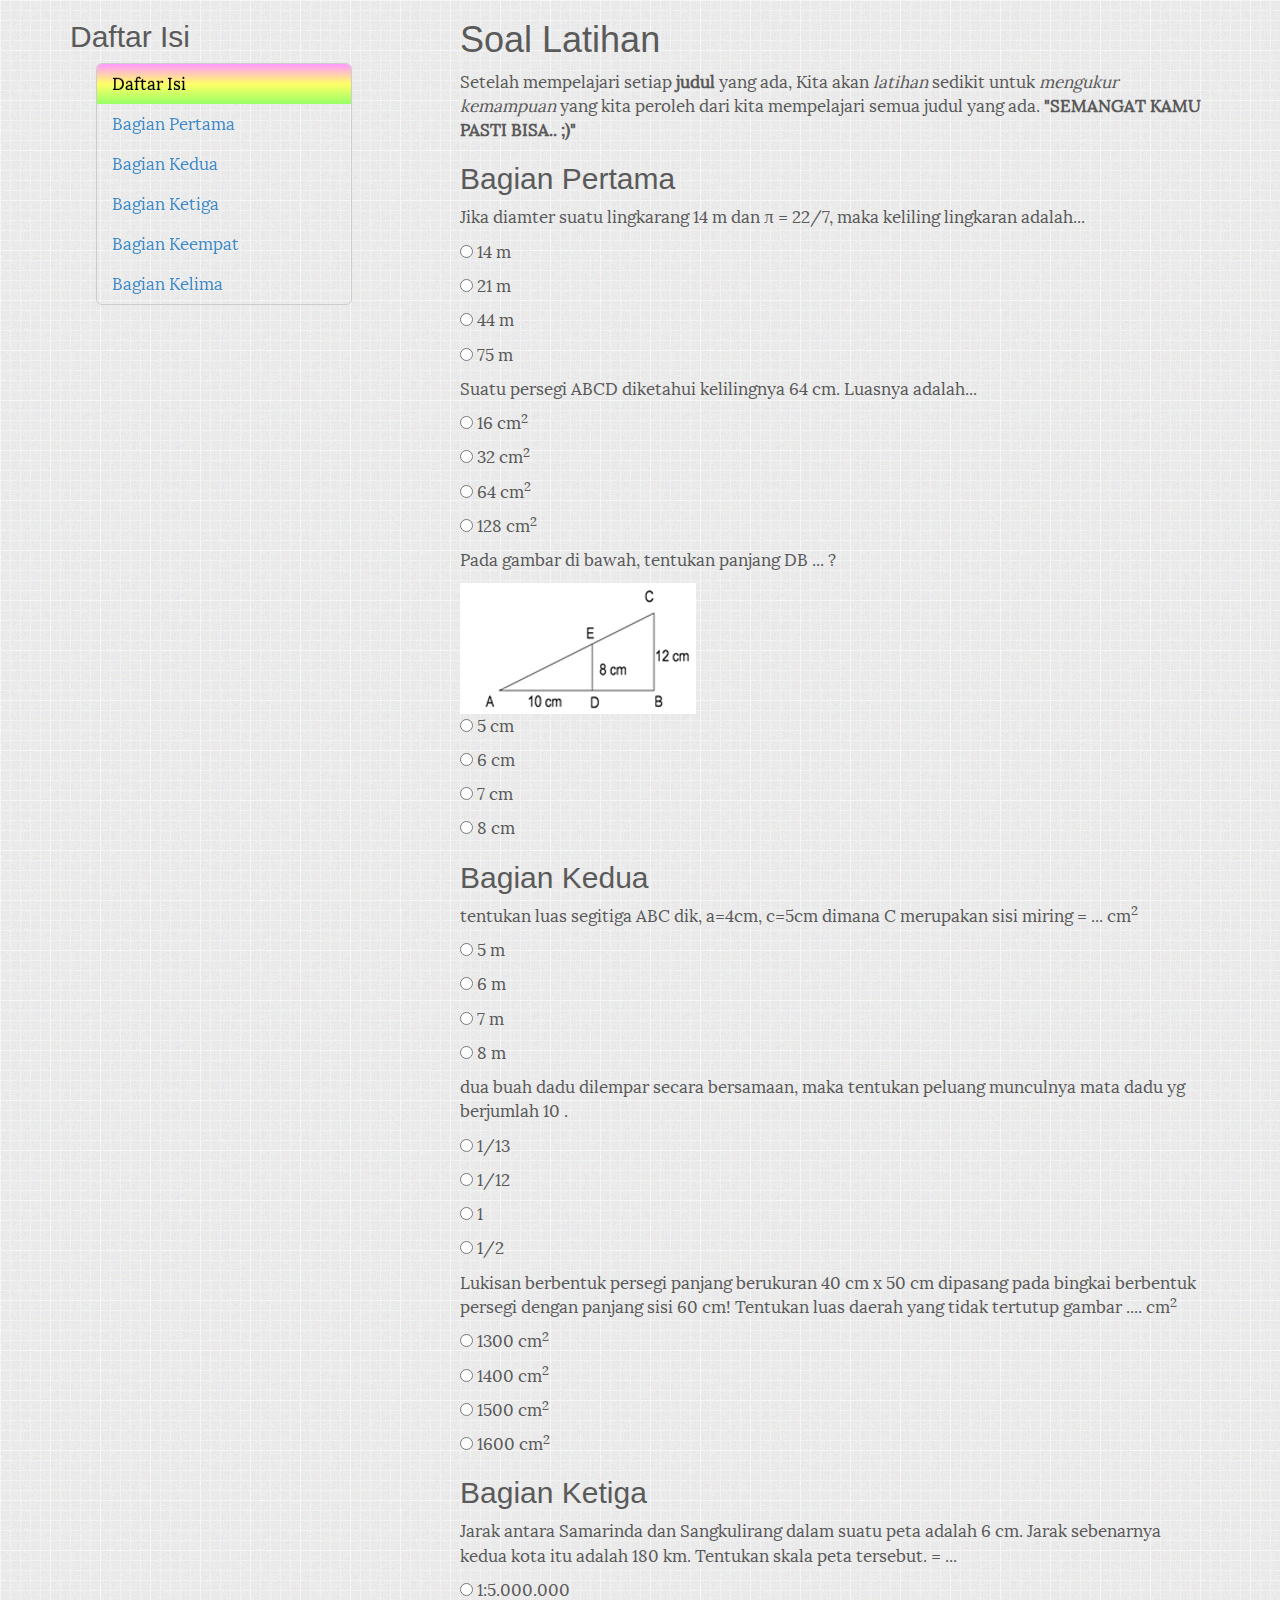
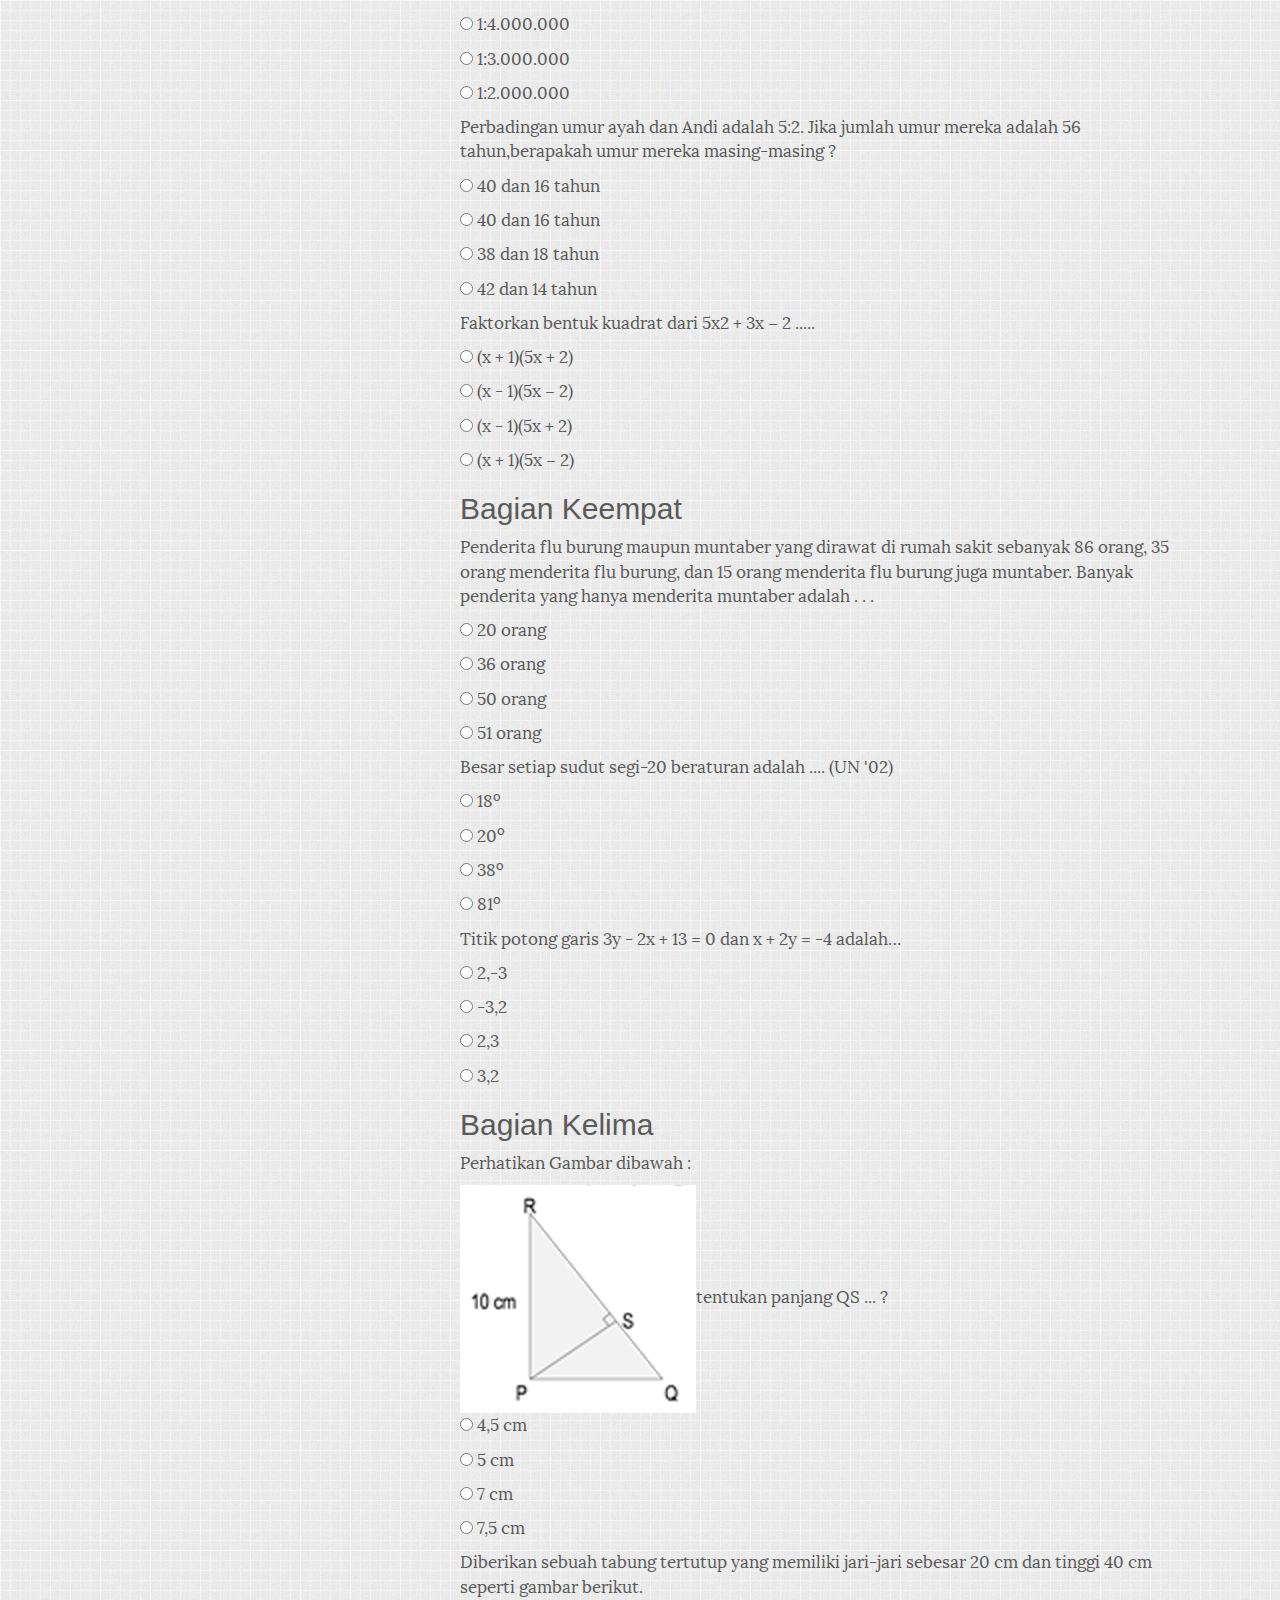
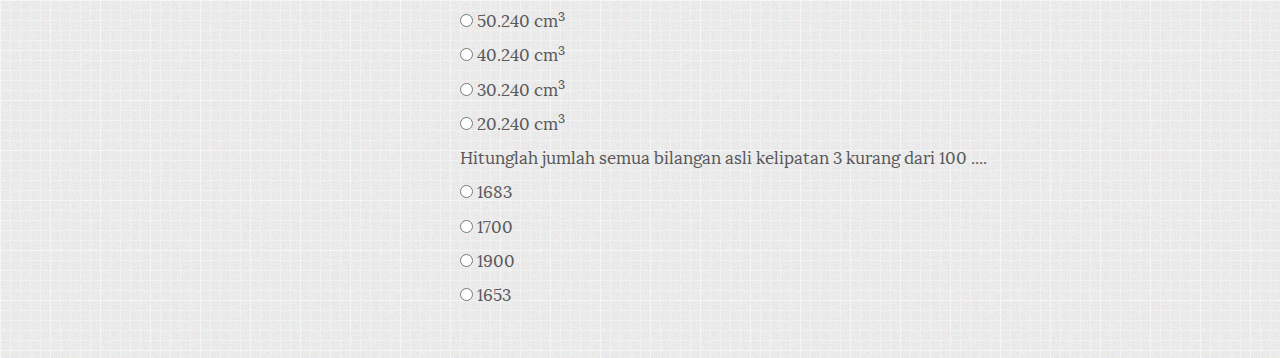
==== scrollspy.html @ ea1540f3 "bagian 5" ====
<!DOCTYPE HTML>
<html lang="en-US">
<head>
	<meta charset="UTF-8">
	<meta name="viewport" content="width=device-width, initial-scale=1.0">
	<meta name="viewport" content="width=device-width, initial-scale=1.0, maximum-scale=1.0, user-scalable=no">
	<meta name="google-site-verification" content="YG-kagsf5psFolLyFMW1-LeqrYVRWM1gwbFWE7Mj1lM" />
	<title>Selamat Datang di Web Kami...</title>
	<link rel="stylesheet" href="css/bootstrap.css" />
	<link rel="stylesheet" href="css/jquery.tocify.css" />
	<link rel="stylesheet" href="css/font.css" />
	<link rel="stylesheet" href="css/style.css" />
	<link rel="stylesheet" href="css/carousel.css" />
	<link rel="stylesheet" href="css/ukuran.css" />
</head>
<body>
<div class="container">
      <div class="row">
        <div class="col-md-4 visible-lg visible-md">
			<div id="toc-container">
				<h2>Daftar Isi</h2>
				<div id="toc">
				</div>
			</div>
		</div>
		
<article class="col-md-8" id="main-article">
		<h1>Soal Latihan</h1>
		<p>Setelah mempelajari setiap <strong>judul</strong> yang ada, Kita akan <em>latihan</em> sedikit untuk <em>mengukur kemampuan</em> yang kita peroleh dari kita mempelajari semua judul yang ada. <strong>"SEMANGAT KAMU PASTI BISA.. ;)"</strong></p>
		<p></p>
		<h2>Bagian Pertama</h2>
		<div class="back-shadow">
		<form action="" method="get">
			<div id="bla">
				<p>Jika diamter suatu lingkarang 14 m dan &pi; = 22/7, maka keliling lingkaran adalah...</p>
				<p><input type="radio" name="jawab1" value="a" /> 14 m</p>
				<p><input type="radio" name="jawab1" value="b" /> 21 m</p>
				<p><input type="radio" name="jawab1" value="c" id="j1"/> 44 m</p>
				<p><input type="radio" name="jawab1" value="d" /> 75 m</p>
			</div>
			<div id="bla">
				<p>Suatu persegi ABCD diketahui kelilingnya 64 cm. Luasnya adalah...</p>
				<p><input type="radio" name="jawab2" value="a" /> 16  cm<sup>2</sup></p>
				<p><input type="radio" name="jawab2" value="b" /> 32  cm<sup>2</sup></p>
				<p><input type="radio" name="jawab2" value="c" id="j2" /> 64  cm<sup>2</sup></p>
				<p><input type="radio" name="jawab2" value="d" /> 128 cm<sup>2</sup></p>
			</div>
			<div id="bla">
				<p>Pada gambar di bawah, tentukan panjang DB ... ?</p>
				<img src="img/datar1.jpg"> 
				<div class="inli">
					<p><input type="radio" name="jawab3" value="a" id="j3"/> 5 cm</p>
					<p><input type="radio" name="jawab3" value="b" /> 6 cm</p>
					<p><input type="radio" name="jawab3" value="c" /> 7 cm</p>
					<p><input type="radio" name="jawab3" value="d" /> 8 cm</p>
				</div>
			</div>
		</form>
		</div>
		
		<h2>Bagian Kedua</h2>
		<div class="back-shadow">
		<form action="" method="get">
			<div id="bla">
				<p>tentukan luas segitiga ABC dik, a=4cm, c=5cm dimana C merupakan sisi miring = ... cm<sup>2</sup></p>
				<p><input type="radio" name="jawab4" value="a" /> 5 m</p>
				<p><input type="radio" name="jawab4" value="b" id="j4"/> 6 m</p>
				<p><input type="radio" name="jawab4" value="c" /> 7 m</p>
				<p><input type="radio" name="jawab4" value="d" /> 8 m</p>
			</div>
			<div id="bla">
				<p>dua buah dadu dilempar secara bersamaan, maka tentukan peluang munculnya mata dadu yg berjumlah 10 .</p>
				<p><input type="radio" name="jawab5" value="a" /> 1/13</p>
				<p><input type="radio" name="jawab5" value="b" id="j5"/> 1/12</p>
				<p><input type="radio" name="jawab5" value="c" /> 1</p>
				<p><input type="radio" name="jawab5" value="d" /> 1/2</p>
			</div>
			<div id="bla">
				<p>Lukisan berbentuk persegi panjang berukuran 40 cm x 50 cm dipasang pada bingkai berbentuk persegi dengan panjang sisi 60 cm!	Tentukan luas daerah yang tidak tertutup gambar .... cm<sup>2</sup></p>
				<div class="inli">
					<p><input type="radio" name="jawab6" value="a" /> 1300 cm<sup>2</sup></p>
					<p><input type="radio" name="jawab6" value="b" /> 1400 cm<sup>2</sup></p>
					<p><input type="radio" name="jawab6" value="c" /> 1500 cm<sup>2</sup></p>
					<p><input type="radio" name="jawab6" value="d" id="j6"/> 1600 cm<sup>2</sup></p>
				</div>
			</div>
		</form>
		</div>
		
		<h2>Bagian Ketiga</h2>
		<div class="back-shadow">
		<form action="" method="get">
			<div id="bla">
				<p>Jarak antara Samarinda dan Sangkulirang dalam suatu peta adalah 6 cm. Jarak sebenarnya kedua kota itu adalah 180 km. Tentukan skala peta tersebut. = ...</p>
				<p><input type="radio" name="jawab7" value="a" /> 1:5.000.000</p>
				<p><input type="radio" name="jawab7" value="b" /> 1:4.000.000</p>
				<p><input type="radio" name="jawab7" value="c" id="j7"/> 1:3.000.000</p>
				<p><input type="radio" name="jawab7" value="d" /> 1:2.000.000</p>
			</div>
			<div id="bla">
				<p>Perbadingan umur ayah dan Andi adalah 5:2. Jika jumlah umur mereka adalah 56 tahun,berapakah umur mereka masing-masing ?</p>
				<p><input type="radio" name="jawab8" value="a" id="j8"/> 40 dan 16 tahun</p>
				<p><input type="radio" name="jawab8" value="b" /> 40 dan 16 tahun</p>
				<p><input type="radio" name="jawab8" value="c" /> 38 dan 18 tahun</p>
				<p><input type="radio" name="jawab8" value="d" /> 42 dan 14 tahun</p>
			</div>
			<div id="bla">
				<p>Faktorkan bentuk kuadrat dari 5x2 + 3x − 2 .....</p>
				<div class="inli">
					<p><input type="radio" name="jawab9" value="a" /> (x + 1)(5x + 2)</p>
					<p><input type="radio" name="jawab9" value="b" /> (x - 1)(5x − 2)</p>
					<p><input type="radio" name="jawab9" value="c" id="j9"/> (x - 1)(5x + 2)</p>
					<p><input type="radio" name="jawab9" value="d" /> (x + 1)(5x − 2)</p>
				</div>
			</div>
		</form>
		</div>
		
		<h2>Bagian Keempat</h2>
		<div class="back-shadow">
		<form action="" method="get">
			<div id="bla">
				<p>Penderita flu burung maupun muntaber yang dirawat di rumah sakit sebanyak 86 orang,
    35 orang menderita flu burung, dan 15 orang menderita flu burung juga muntaber.
    Banyak penderita yang hanya menderita muntaber adalah . . .</p>
				<p><input type="radio" name="jawab10" value="a" /> 20 orang</p>
				<p><input type="radio" name="jawab10" value="b" /> 36 orang</p>
				<p><input type="radio" name="jawab10" value="c" /> 50 orang</p>
				<p><input type="radio" name="jawab10" value="d" id="j10"/> 51 orang</p>
			</div>
			<div id="bla">
				<p>Besar setiap sudut segi-20 beraturan adalah .... (UN '02)</p>
				<p><input type="radio" name="jawab11" value="a" id="j11"/> 18<sup>o</sup></p>
				<p><input type="radio" name="jawab11" value="b" /> 20<sup>o</sup></p>
				<p><input type="radio" name="jawab11" value="c" /> 38<sup>o</sup></p>
				<p><input type="radio" name="jawab11" value="d" /> 81<sup>o</sup></p>
			</div>
			<div id="bla">
				<p>Titik potong garis 3y - 2x + 13 = 0  dan x + 2y = -4 adalah…	</p>
				<div class="inli">
					<p><input type="radio" name="jawab12" value="a" id="j12"/> 2,-3</p>
					<p><input type="radio" name="jawab12" value="b" /> -3,2</p>
					<p><input type="radio" name="jawab12" value="c" /> 2,3</p>
					<p><input type="radio" name="jawab12" value="d" /> 3,2</p>
				</div>
			</div>
		</form>
		</div>
		
		<h2>Bagian Kelima</h2>
		<div class="back-shadow">
		<form action="" method="get">
			<div id="bla">
				<p>Perhatikan Gambar dibawah :  </p>
				<img src="img/datar5.jpg">tentukan panjang QS ... ?
				<p><input type="radio" name="jawab13" value="a" id="j13"/> 4,5 cm</p>
				<p><input type="radio" name="jawab13" value="b" /> 5   cm</p>
				<p><input type="radio" name="jawab13" value="c" /> 7   cm</p>
				<p><input type="radio" name="jawab13" value="d" /> 7,5 cm</p>
			</div>
			<div id="bla">
				<p>Diberikan sebuah tabung tertutup yang memiliki jari-jari sebesar 20 cm dan tinggi 40 cm seperti gambar berikut.</p>
				<p><input type="radio" name="jawab14" value="a" id="j14"/> 50.240 cm<sup>3</sup></p>
				<p><input type="radio" name="jawab14" value="b" /> 40.240 cm<sup>3</sup></p>
				<p><input type="radio" name="jawab14" value="c" /> 30.240 cm<sup>3</sup></p>
				<p><input type="radio" name="jawab14" value="d" /> 20.240 cm<sup>3</sup></p>
			</div>
			<div id="bla">
				<p>Hitunglah jumlah semua bilangan asli kelipatan 3 kurang dari 100 ....</p>
				<div class="inli">
					<p><input type="radio" name="jawab15" value="a" id="j15"/> 1683</p>
					<p><input type="radio" name="jawab15" value="b" /> 1700</p>
					<p><input type="radio" name="jawab15" value="c" /> 1900</p>
					<p><input type="radio" name="jawab15" value="d" /> 1653</p>
				</div>
			</div>
		</form>
		</div>

</article>
      </div><!--/row-->
	</div>

	<script src="js/jquery.js"type="text/javascript"></script>
	<script src="js/bootstrap.min.js" type="text/javascript"></script>
	<script src="js/holder.js" type="text/javascript"></script>
	<script src="js/carousel.js" type="text/javascript"></script>
	<script src="js/tooltip.js" type="text/javascript"></script>
	<script src="js/provover.js" type="text/javascript"></script>
	<script src="js/bootstrap.min.js" type="text/javascript"></script>
    <!-- Le javascript
    ================================================== -->
    <!-- Placed at the end of the document so the pages load faster -->
    <script src="js/jquery-1.8.3.min.js"type="text/javascript"></script>
	<script src="js/jquery-ui-1.9.1.custom.min.js" type="text/javascript"></script>
	<script src="js/jquery.tocify.min.js" type="text/javascript"></script>
	
	<script>
        $(function() {

            var toc = $("#toc").tocify({
              selectors: "h2,h3,h4,h5"
            }).data("toc-tocify");

            prettyPrint();
            $(".optionName").popover({ trigger: "hover" });

        });
    </script>
</body>
</html>
---- css/font.css ----
@font-face {
	font-family: 'lora';
	src: url('../fonts/Lora-Regular.ttf');
	}
---- css/style.css ----
body {
	font-family: 'lora';
	font-size: 17px;
	}
.navbar-brand {
	font-size: 24px;
	}
	
button.punch {
  background: #4162a8;
  border-top: 1px solid #38538c;
  border-right: 1px solid #1f2d4d;
  border-bottom: 1px solid #151e33;
  border-left: 1px solid #1f2d4d;
  border-radius: 4px;
  -webkit-box-shadow: inset 0 1px 10px 1px #5c8bee, 0 1px 0 #1d2c4d, 0 6px 0 #1f3053, 0 8px 4px 1px #111111;
  box-shadow: inset 0 1px 10px 1px #5c8bee, 0 1px 0 #1d2c4d, 0 6px 0 #1f3053, 0 8px 4px 1px #111111;
  color: #fff;
  font: bold 18px "helvetica neue", helvetica, arial, sans-serif;
  margin-bottom: 10px;
  padding: 10px 0 12px 0;
  text-align: center;
  text-shadow: 0 -1px 1px #1e2d4d;
  width: 200px;
  -webkit-background-clip: padding-box; }
  button.punch:hover {
    -webkit-box-shadow: inset 0 0 20px 1px #87adff, 0 1px 0 #1d2c4d, 0 6px 0 #1f3053, 0 8px 4px 1px #111111;
    box-shadow: inset 0 0 20px 1px #87adff, 0 1px 0 #1d2c4d, 0 6px 0 #1f3053, 0 8px 4px 1px #111111;
    cursor: pointer; }
---- css/carousel.css ----
/* GLOBAL STYLES-------------------------------------------------- *//* Padding below the footer and lighter body text */body {  padding-bottom: 40px;  color: #5a5a5a;}/* CUSTOMIZE THE NAVBAR-------------------------------------------------- *//* Special class on .container surrounding .navbar, used for positioning it into place. */.navbar-wrapper {  position: relative;  z-index: 15;}/* CUSTOMIZE THE CAROUSEL-------------------------------------------------- *//* Carousel base class */.carousel {  margin-bottom: 60px;  /* Negative margin to pull up carousel. 90px is roughly margins and height of navbar. */  margin-top: -90px;}/* Since positioning the image, we need to help out the caption */.carousel-caption {  z-index: 10;}/* Declare heights because of positioning of img element */.carousel .item {  height: 500px;  background: url('../img/black-pixels.png') 0 0 repeat;}.carousel-inner > .item > img {  position: absolute;  top: 0;  left: 0;  min-width: 100%;  height: 500px;}/* MARKETING CONTENT-------------------------------------------------- *//* Pad the edges of the mobile views a bit */.marketing {  padding-left: 15px;  padding-right: 15px;}/* Center align the text within the three columns below the carousel */.marketing .col-lg-4 {  text-align: center;  margin-bottom: 20px;}.marketing h2 {  font-weight: normal;}.marketing .col-lg-4 p {  margin-left: 10px;  margin-right: 10px;}/* Featurettes------------------------- */.featurette-divider {  margin: 80px 0; /* Space out the Bootstrap <hr> more */}/* Thin out the marketing headings */.featurette-heading {  font-weight: 300;  line-height: 1;  letter-spacing: -1px;}/* RESPONSIVE CSS-------------------------------------------------- */@media (min-width: 768px) {  /* Remove the edge padding needed for mobile */  .marketing {    padding-left: 0;    padding-right: 0;  }  /* Navbar positioning foo */  .navbar-wrapper {    margin-top: 20px;  }  /* The navbar becomes detached from the top, so we round the corners */  .navbar-wrapper .navbar {    border-radius: 4px;  }  /* Bump up size of carousel content */  .carousel-caption p {    margin-bottom: 20px;    font-size: 21px;    line-height: 1.4;  }  .featurette-heading {    font-size: 50px;  }}@media (min-width: 992px) {  .featurette-heading {    margin-top: 120px;  }}
---- css/ukuran.css ----
body {
	background: url('../img/noisy_grid.png') 0 0 repeat;
}

#glosarium {
	position: relative;
	transition-property: background-color, color;
	transition-duration: 2s;
	transition-timing-function: ease-out;
}
#glosarium:hover {
	background: #000;
  transition-duration: 2s;
  transition-timing-function: ease-out;
	color: #FFF;
	}
#soal {
	position: relative;
	transition-property: background-color, color;
	transition-duration: 2s;
  transition-timing-function: ease-out;
}
#soal:hover {
	background: #000;
	color: #FFF;
	transition-duration: 2s;
  transition-timing-function: ease-out;
	}
#daftar {
	position: relative;
	transition-property: background-color, color;
	transition-duration: 2s;
	transition-timing-function: ease-out;
}
#daftar:hover {
	background: #000;
	transition-duration: 2s;
  transition-timing-function: ease-out;
	color: #FFF;
}
.ukuran {
	height: 200px;
	border-radius: 30px;
	color: #FFF;
	}
.ukuran a{
	color: #FFF;
	vertical-align: bottom;
	text-align: right;
	}
.dropdown-menu li a {
	padding-top: 15px;
	padding-bottom: 15px;
	}
#satu {
	background: #1abc9c;
	text-align:center;
	}
#satu:hover {
	border: 5px solid #000;
	}
#dua {
	background: #16a085;
	text-align:center;
	}
#dua:hover {
	background: #1abc9c;
	border: 5px solid #000;
	}
#tiga {
	background: #2ecc71;
	text-align:center;
	}
#tiga:hover {
	background: #27ae60;
	border: 5px solid #000;
	}
#empat {
	background: #27ae60;
	text-align:center;
	}
#empat:hover {
	background: #2ecc71;
	border: 5px solid #000;
	}
#lima {
	background: #3498db;
	text-align:center;
	}
#lima:hover {
	background: #2980b9;
	border: 5px solid #000;
	}
#enam {
	background: #2980b9;
	text-align:center;
	}
#enam:hover {
	background: #3498db;
	border: 5px solid #000;
	}
#tujuh {
	background: #9b59b6;
	text-align:center;
	}
#tujuh:hover {
	background: #8e44ad;
	border: 5px solid #000;
	}
#lapan {
	background: #8e44ad;
	text-align:center;
	}
#lapan:hover {
	background: #9b59b6;
	border: 5px solid #000;
	}
#sem {
	background: #34495e;
	text-align:center;
	}
#semb {
	text-align:center;
	font-size:20px;
}
#sem:hover {
	background: #2c3e50;
	border: 5px solid #000;
	}
#sep {
	background: #2c3e50;
	text-align:center;
	}
#sep:hover {
	background: #34495e;
	border: 5px solid #000;
	}
#sebelas {
	background: #f1c40f;
	text-align:center;
	}
#sebelas:hover {
	background: #f39c12;
	border: 5px solid #000;
	}
#duabelas {
	background: #f39c12;
	text-align:center;
	}
#duabelas:hover {
	background: #f1c40f;
	border: 5px solid #000;
	}
#tigabelas {
	background: #e67e22;
	text-align:center;
	}
#tigabelas:hover {
	background: #d35400;
	border: 5px solid #000;
	}
#empatbelas {
	background: #d35400;
	text-align:center;
	}
#empatbelas:hover {
	background: #e67e22;
	border: 5px solid #000;
	}
#limabelas {
	background: #e74c3c;
	text-align:center;
	}
#limabelas:hover {
	background: #c0392b;
	border: 5px solid #000;
	}
#enambelas {
	background: #c0392b;
	text-align:center;
	}
#enambelas:hover {
	background: #e74c3c;
	border: 5px solid #000;
	}
#tujuhbelas {
	background: #00FFFF;
	text-align:center;
	}
#tujuhbelas:hover {
	background: #00CCCC;
	border: 5px solid #000;
	}
#lapanbelas {
	background: #00CCCC;
	text-align:center;
	}	
#lapanbelas:hover {
	background: #00FFFF;
	border: 5px solid #000;
	}
::-webkit-scrollbar {
	width: 15px;
	background: #E8E8E8;
}
::-webkit-scrollbar-thumb {
	background: #91c1f7;
}
::-webkit-scrollbar-thumb:hover {
	background: #4775D1;
}
::-webkit-scrollbar-button 
{  
	background-color: #BDDAFA; 
}
.wide-modal {
	width: 100%;
	}
.fonta {
	font-size: 23px;
	}
.fonta:hover {
	color: #000;
	}
.modal-title {
	color: #FFF;
	}
.satu {
	background: #1abc9c;
	}
.dua {
	background: #16a085;
	}
.tiga {
	background: #2ecc71;
	}
.empat {
	background: #27ae60;
	}
.lima {
	background: #3498db;
	}
.enam {
	background: #2980b9;
	}
.tujuh {
	background: #9b59b6;
	}
.lapan {
	background: #8e44ad;
	}
.sem {
	background: #34495e;
	}
.sep {
	background: #2c3e50;
	}
.sebelas {
	background: #f1c40f;
	}
.duabelas {
	background: #f39c12;
	}
.tigabelas {
	background: #e67e22;
	}
.empatbelas {
	background: #d35400;
	}
.limabelas {
	background: #e74c3c;
	}
.enambelas {
	background: #c0392b;
	}
.tujuhbelas {
	background: #00FFFF;
	}
.lapanbelas {
	background: #00CCCC;
	}	
#latar {
	background: #e5e5e5;
	}

tbody tr:nth-child(odd):hover{
	background: #d9534f;
	color: #FFF;
}
.garis {
	border: 1px solid #99AD99;
	}
.alertback {
	background: linear-gradient(to top, #CCFFCC, #99CCFF,#FF99FF);
	}
dd {
	padding-bottom: 20px;
	margin-left: 30px;
	}
#panelnav {
	background: #e5e5e5;
	}
#whywhy {
	overflow-y: scroll;
	height: 700px;
	}
.nav > li > a:hover {
	background: #99FFCC;
	color: #000;
	}
#whywhy {
	overflow-y: scroll;
	height: 700px;
	padding-top: 20px;
	padding-left: 20px;
	padding-right: 5px;
	transition: 2s ease-out;
	}
#whywhy:hover {
	box-shadow: 0 1px 1px #CC0099 inset, 0 0 12px #CC0099;color: #000;outline: 0 none;
	transition: 0.6s ease-out;
	}
.nav > li > a:hover {
	background: linear-gradient(to bottom, #FF99FF, #FFFF99, #99FF66, #00CCFF);
	color: #000;
	border-radius: 10px;
	}
.well {
	border: 1px solid #FF6600;
	background: #FFF;
	}
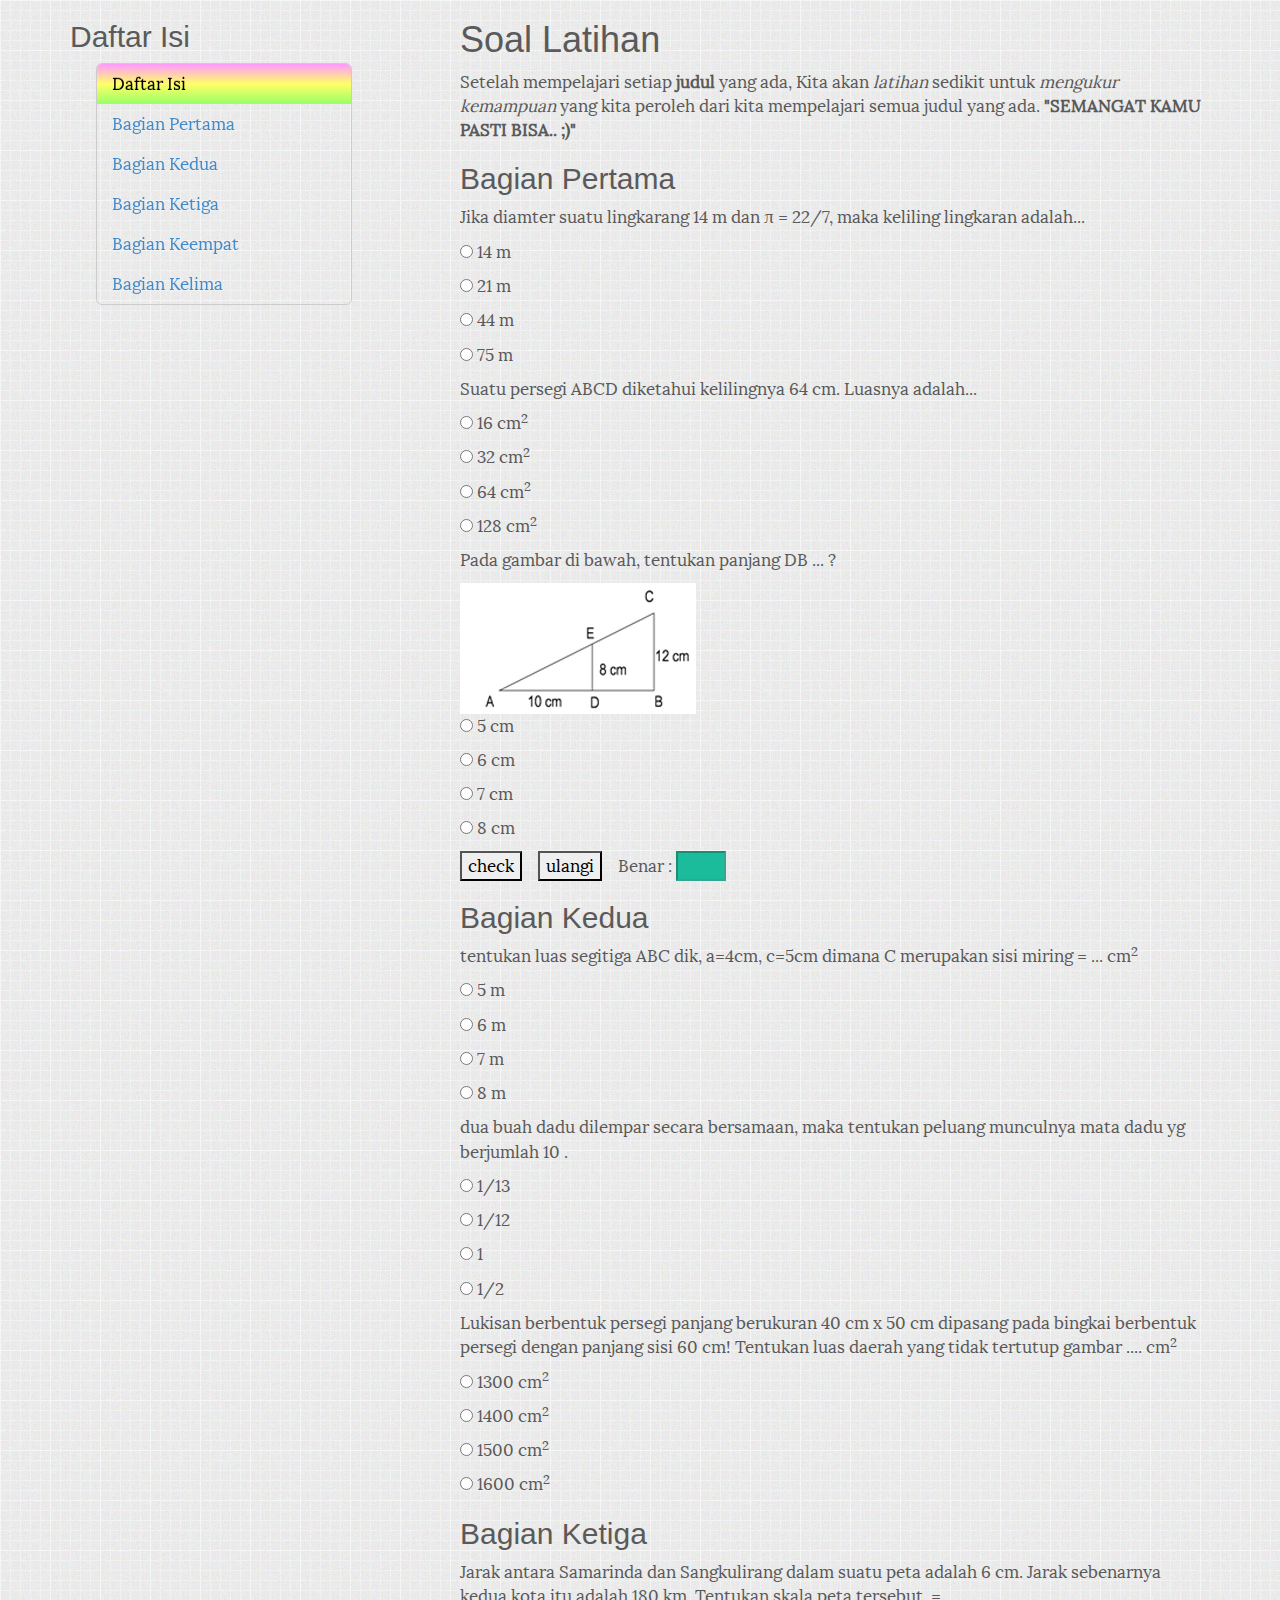
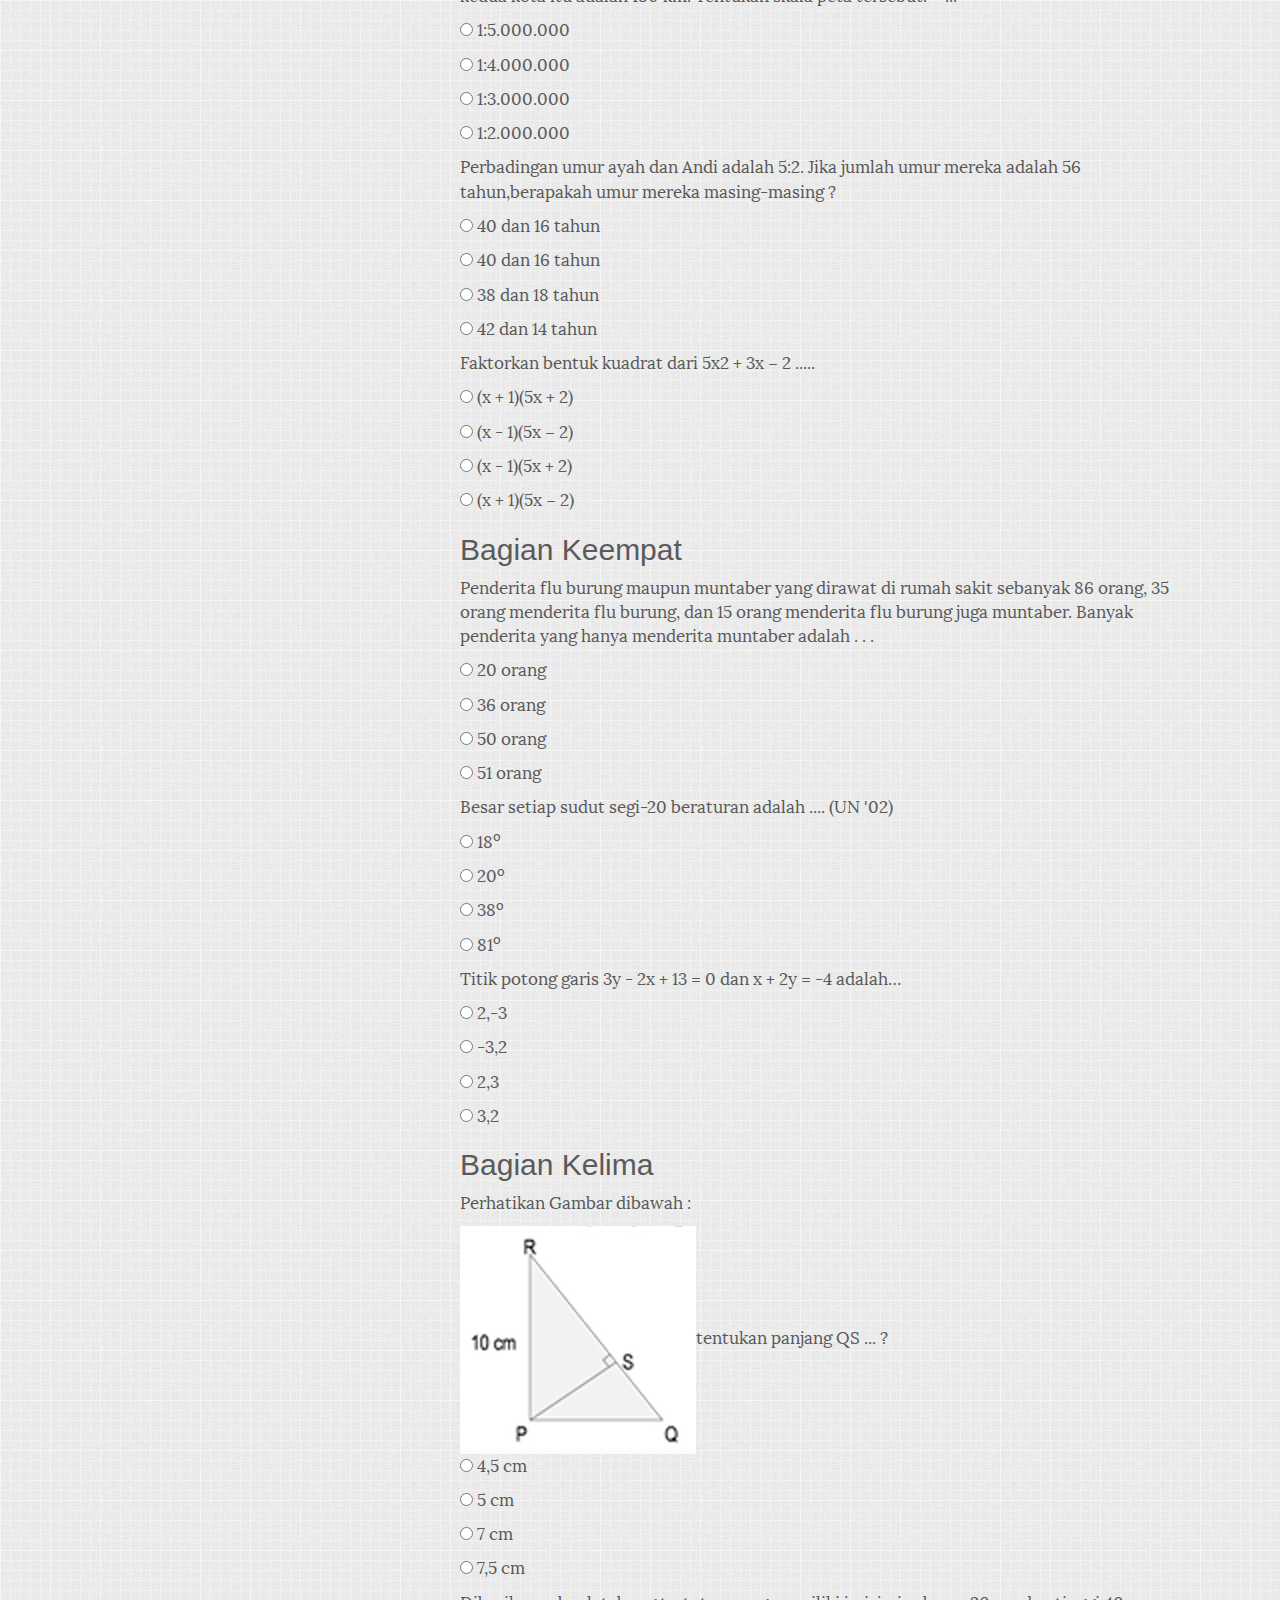
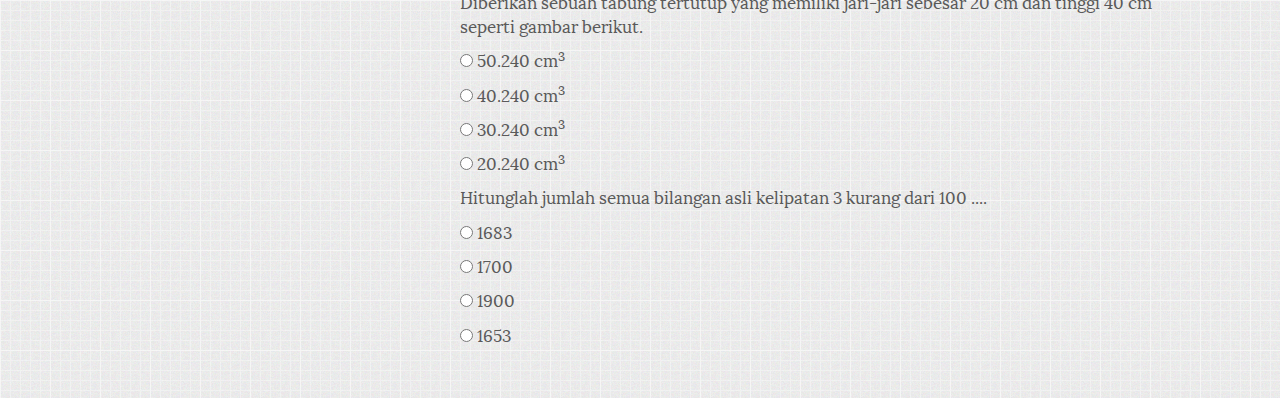
==== commit 7e404192: "js bagian 1" ====
--- a/scrollspy.html
+++ b/scrollspy.html
@@ -28,9 +28,35 @@
 		<h1>Soal Latihan</h1>
 		<p>Setelah mempelajari setiap <strong>judul</strong> yang ada, Kita akan <em>latihan</em> sedikit untuk <em>mengukur kemampuan</em> yang kita peroleh dari kita mempelajari semua judul yang ada. <strong>"SEMANGAT KAMU PASTI BISA.. ;)"</strong></p>
 		<p></p>
+<script language="javascript">
+function bagian1()
+{
+	var jlh=0;
+	
+	if(document.getElementById("j1").checked==true){
+	jlh++;}
+	
+	if(document.getElementById("j2").checked==true){
+	jlh++;}
+	
+	if(document.getElementById("j3").checked==true){
+	jlh++;}
+	if(jlh<3){
+	alert('Cobalah jawab dengan benar');
+	document.chekpertama.skor.value=jlh;
+	document.getElementById("satu").style.backgroundColor="red";}
+	else
+	{ alert('good, anda bisa melanjutkan ke bagian kedua');
+	document.getElementById("satu").style.backgroundColor="green";
+	document.getElementById("satu").style.color="white";
+	document.chekpertama.skor.value=jlh;
+	}
+}
+</script>
+
 		<h2>Bagian Pertama</h2>
 		<div class="back-shadow">
-		<form action="" method="get">
+		<form name="chekpertama" method="get">
 			<div id="bla">
 				<p>Jika diamter suatu lingkarang 14 m dan &pi; = 22/7, maka keliling lingkaran adalah...</p>
 				<p><input type="radio" name="jawab1" value="a" /> 14 m</p>
@@ -55,12 +81,17 @@
 					<p><input type="radio" name="jawab3" value="d" /> 8 cm</p>
 				</div>
 			</div>
-		</form>
-		</div>
-		
-		<h2>Bagian Kedua</h2>
-		<div class="back-shadow">
-		<form action="" method="get">
+			<div id="bla">
+				<div class="inli">
+					<input type="button" value="check" OnClick="bagian1()">&nbsp;&nbsp;&nbsp; <input type="reset" value="ulangi">&nbsp;&nbsp;&nbsp; Benar : <b><input type="text" disabled id="satu" size="3" name="skor"></b>					
+				</div>
+			</div>
+		</form>
+		</div>
+		
+		<h2 id="kedua">Bagian Kedua</h2>
+		<div class="back-shadow">
+		<form name="chekkedua"  method="get">
 			<div id="bla">
 				<p>tentukan luas segitiga ABC dik, a=4cm, c=5cm dimana C merupakan sisi miring = ... cm<sup>2</sup></p>
 				<p><input type="radio" name="jawab4" value="a" /> 5 m</p>
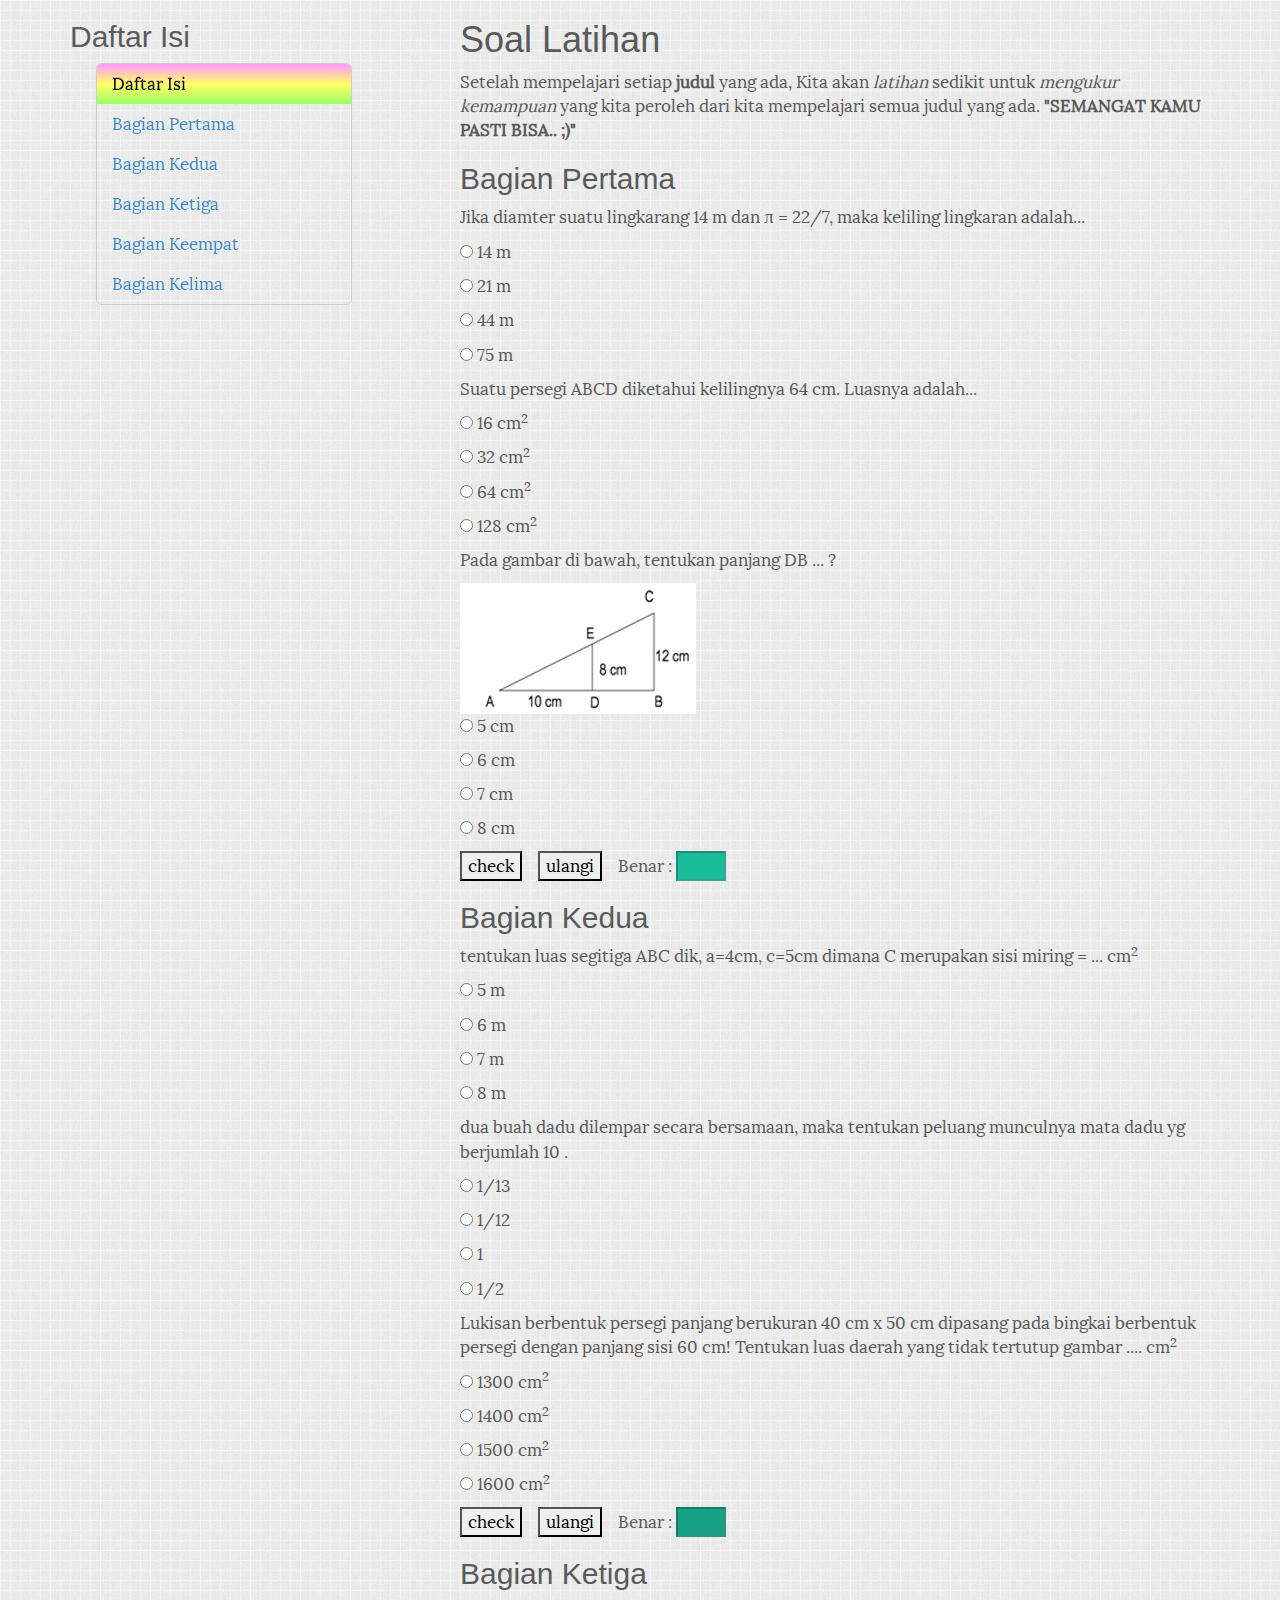
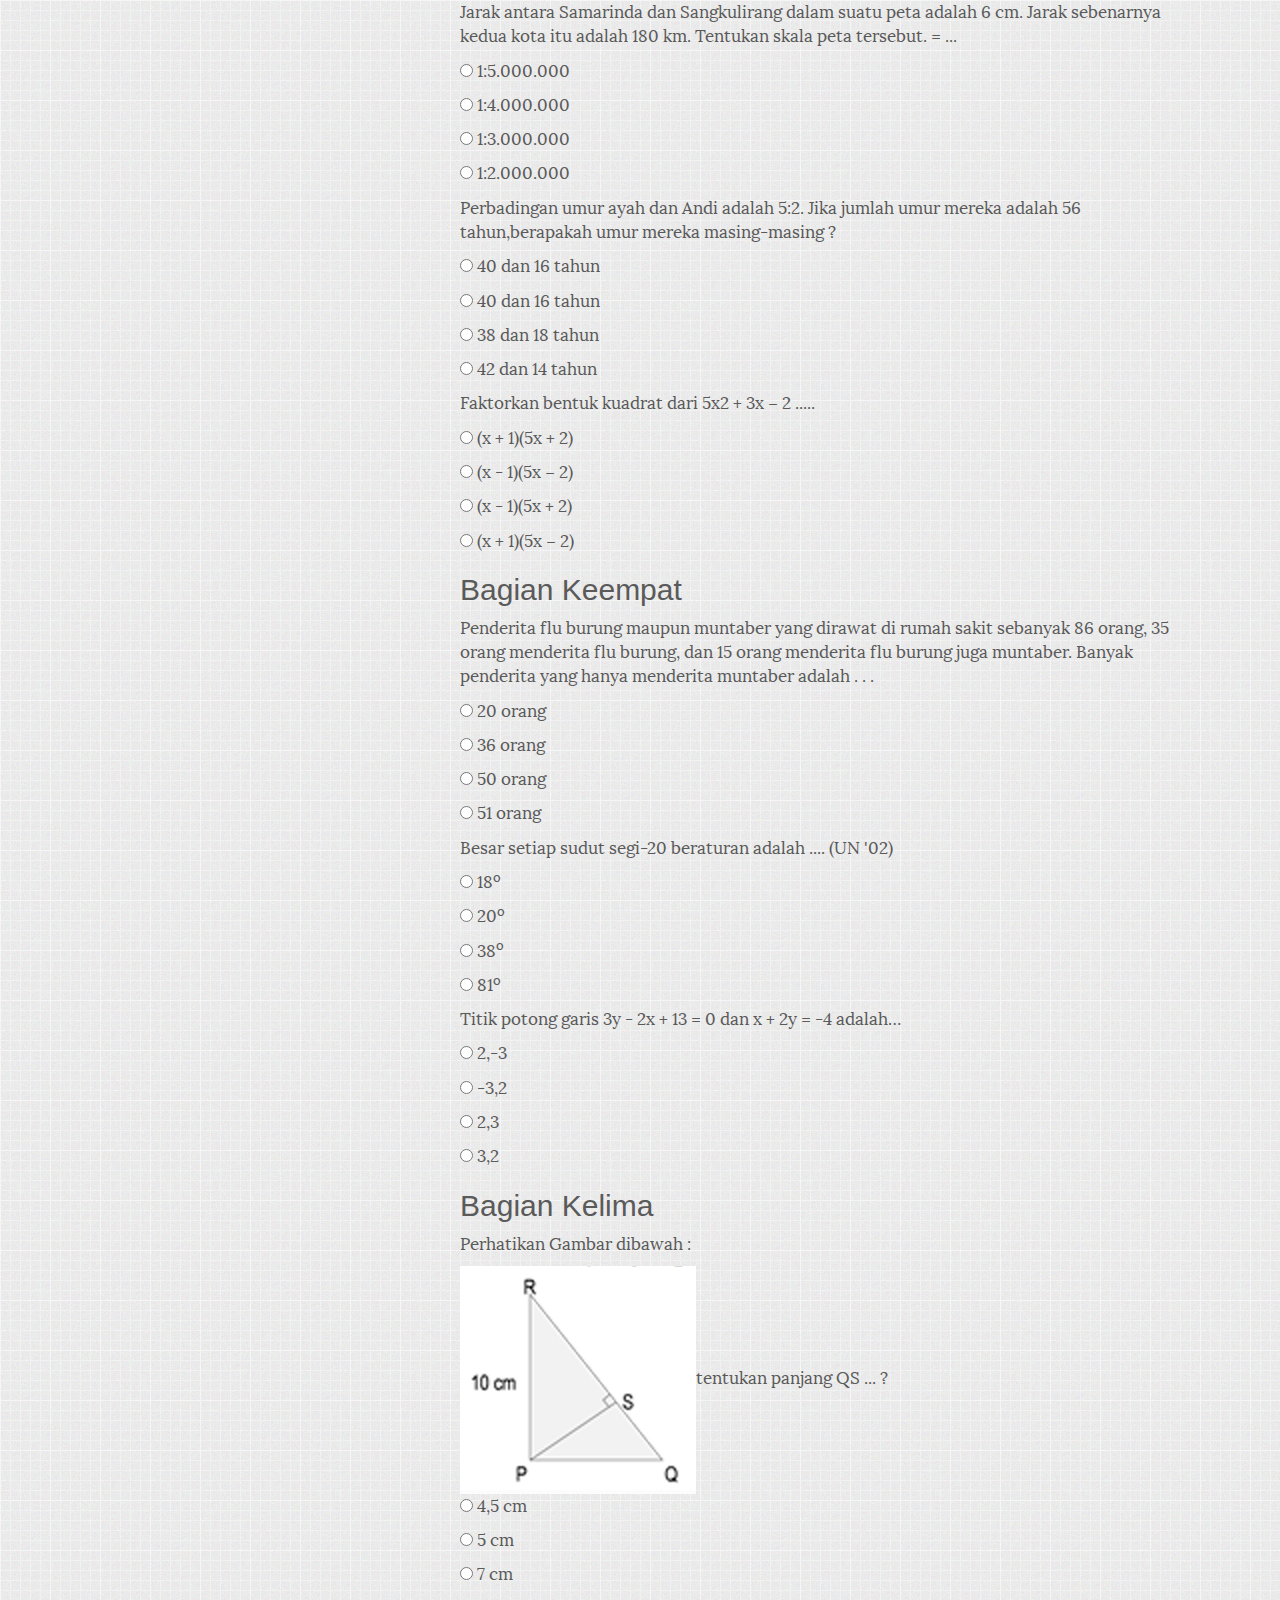
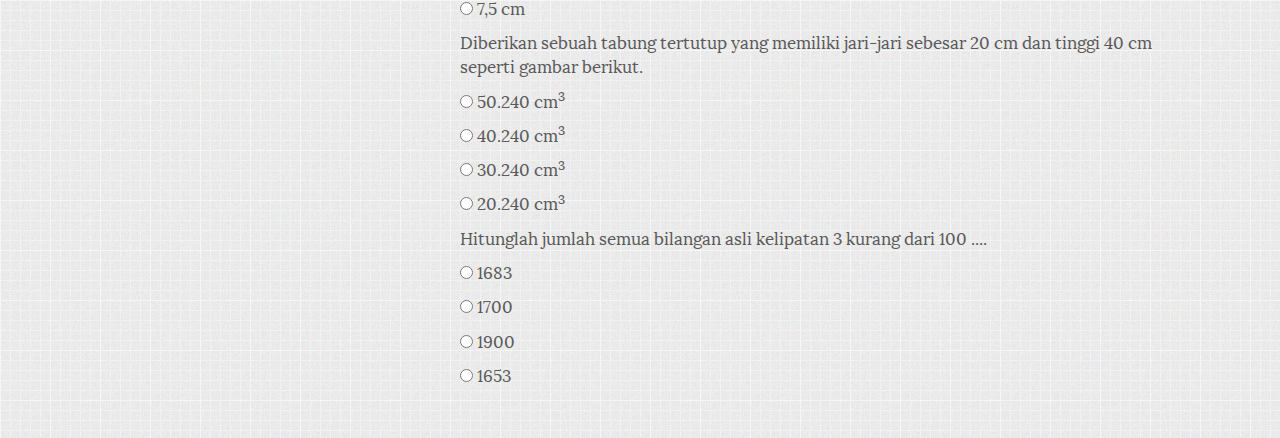
==== commit 8e800fdf: "js bagian 2" ====
--- a/scrollspy.html
+++ b/scrollspy.html
@@ -52,6 +52,30 @@
 	document.chekpertama.skor.value=jlh;
 	}
 }
+function bagian2()
+{
+	var jlh=0;
+	
+	if(document.getElementById("j4").checked==true){
+	jlh++;}
+	
+	if(document.getElementById("j5").checked==true){
+	jlh++;}
+	
+	if(document.getElementById("j6").checked==true){
+	jlh++;}
+	if(jlh<3){
+	alert('Cobalah jawab dengan benar');
+	document.chekkedua.skor.value=jlh;
+	document.getElementById("dua").style.backgroundColor="red";}
+	else
+	{ alert('good, anda bisa melanjutkan ke bagian ketiga');
+	document.getElementById("dua").style.backgroundColor="green";
+	document.getElementById("dua").style.color="white";
+	document.chekkedua.skor.value=jlh;
+	}
+}
+
 </script>
 
 		<h2>Bagian Pertama</h2>
@@ -113,6 +137,11 @@
 					<p><input type="radio" name="jawab6" value="b" /> 1400 cm<sup>2</sup></p>
 					<p><input type="radio" name="jawab6" value="c" /> 1500 cm<sup>2</sup></p>
 					<p><input type="radio" name="jawab6" value="d" id="j6"/> 1600 cm<sup>2</sup></p>
+				</div>
+			</div>
+			<div id="bla">
+				<div class="inli">
+					<input type="button" value="check" OnClick="bagian2()">&nbsp;&nbsp;&nbsp; <input type="reset" value="ulangi">&nbsp;&nbsp;&nbsp; Benar : <b><input type="text" disabled id="dua" size="3" name="skor"></b>					
 				</div>
 			</div>
 		</form>
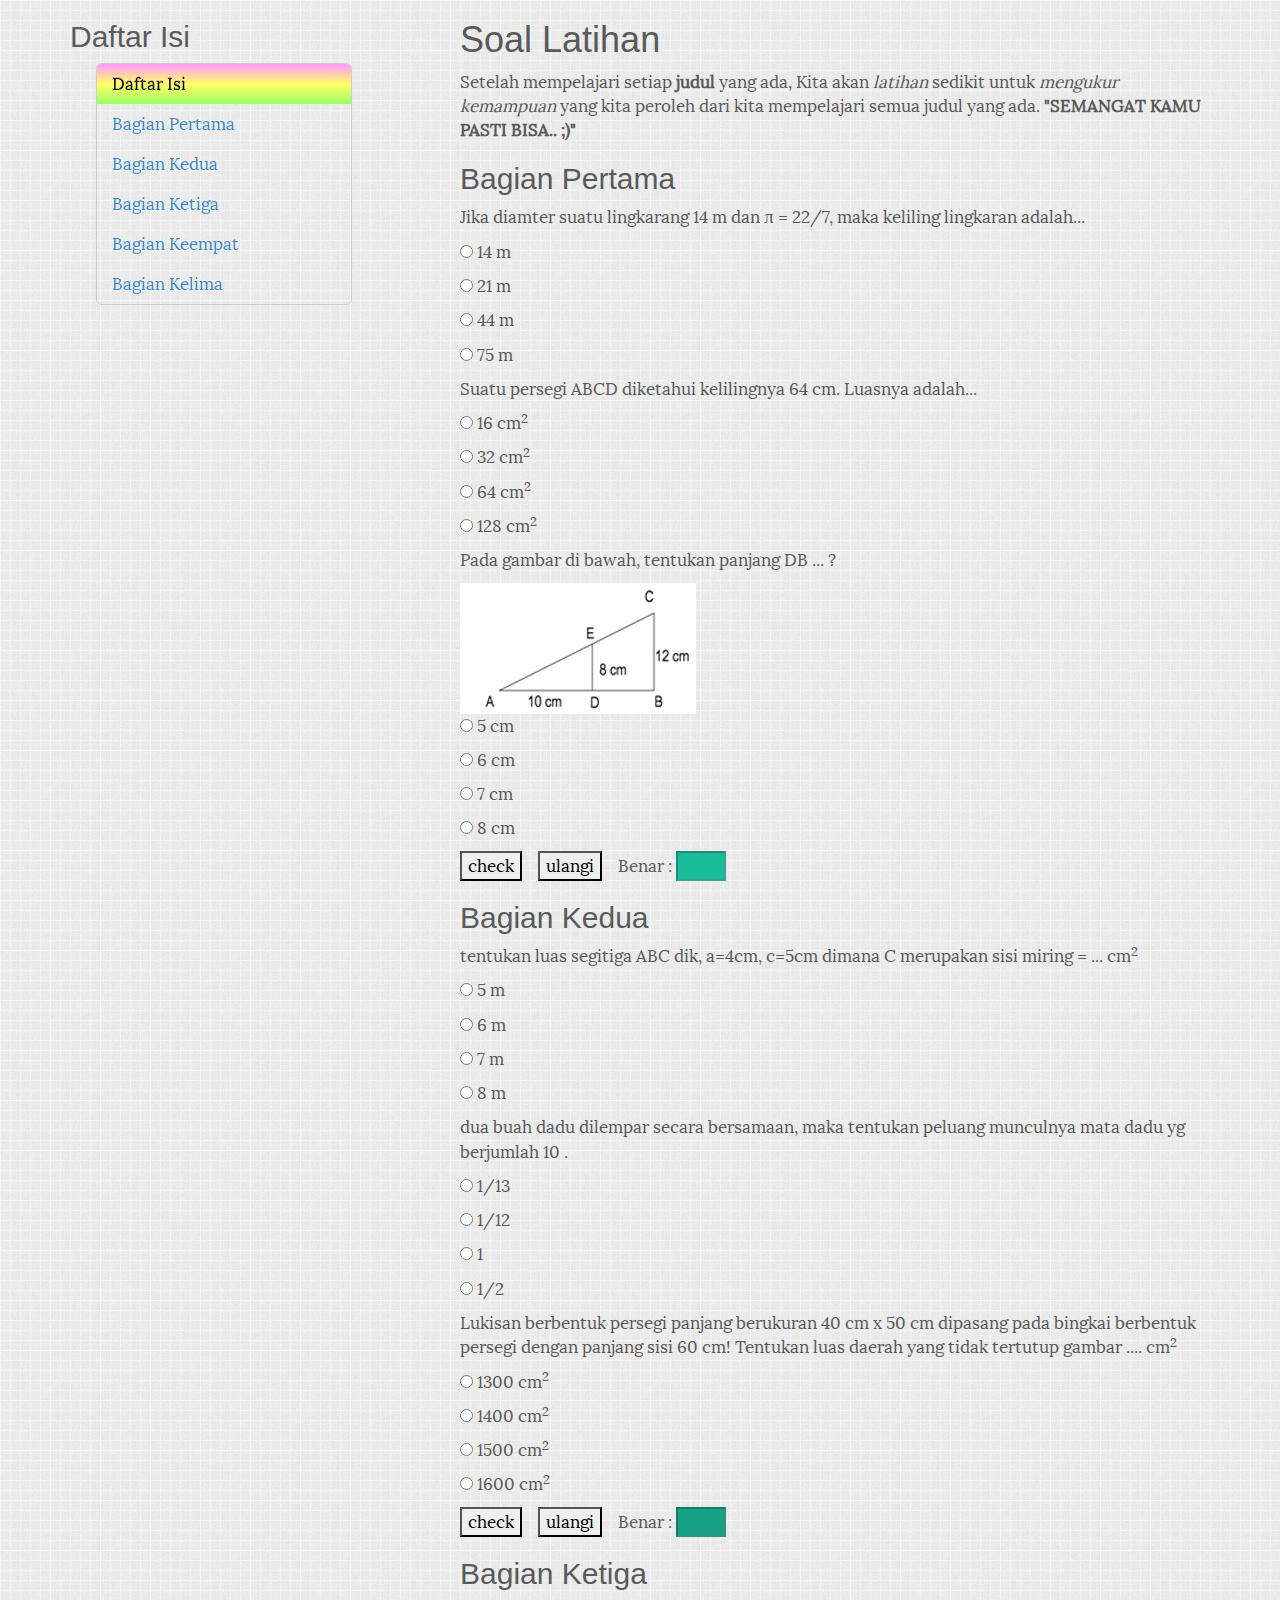
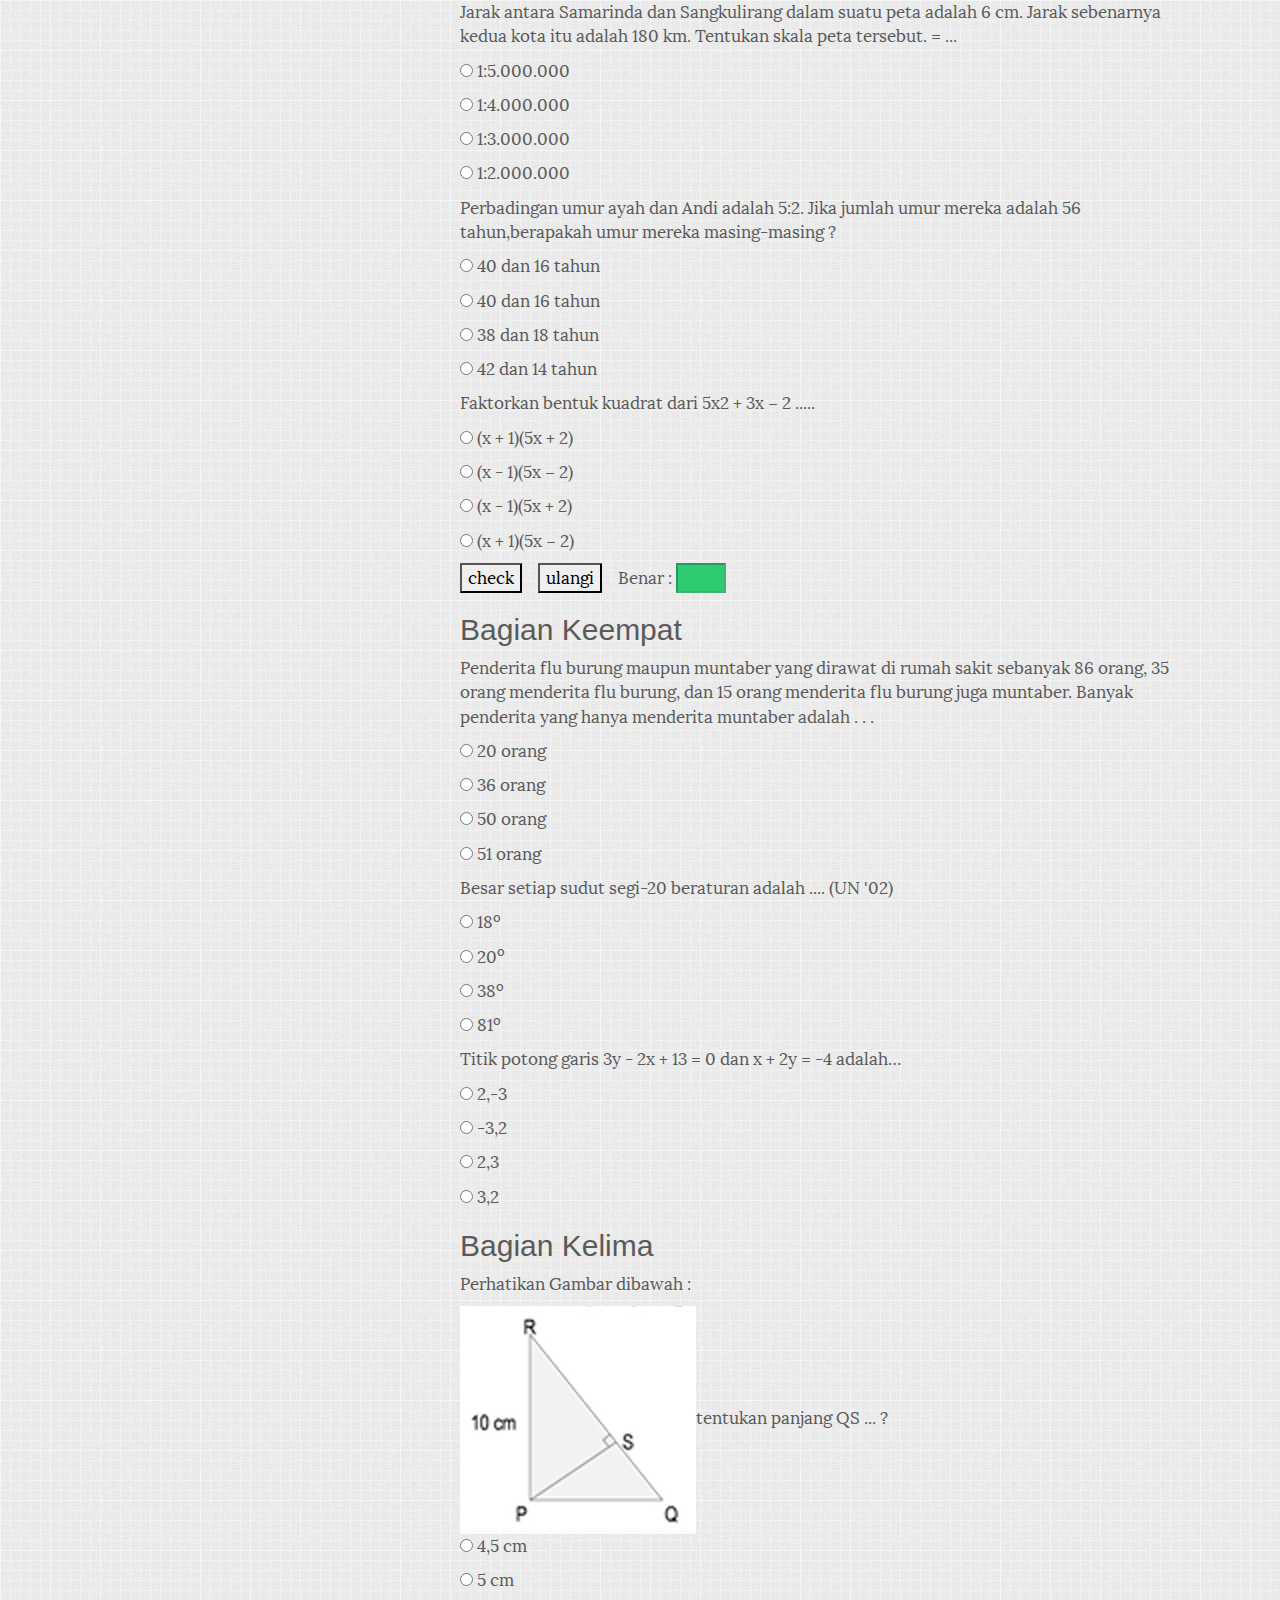
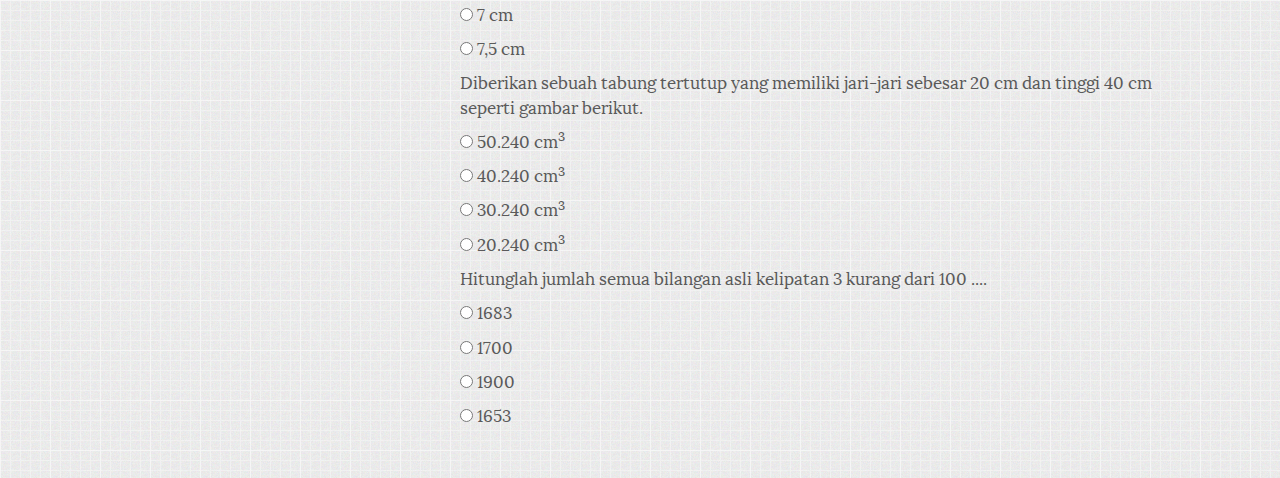
==== commit 42826edb: "js bagian ke 3" ====
--- a/scrollspy.html
+++ b/scrollspy.html
@@ -75,6 +75,29 @@
 	document.chekkedua.skor.value=jlh;
 	}
 }
+function bagian3()
+{
+	var jlh=0;
+	
+	if(document.getElementById("j7").checked==true){
+	jlh++;}
+	
+	if(document.getElementById("j8").checked==true){
+	jlh++;}
+	
+	if(document.getElementById("j9").checked==true){
+	jlh++;}
+	if(jlh<3){
+	alert('Cobalah jawab dengan benar');
+	document.chekketiga.skor.value=jlh;
+	document.getElementById("tiga").style.backgroundColor="red";}
+	else
+	{ alert('good, anda bisa melanjutkan ke bagian keEmpat');
+	document.getElementById("tiga").style.backgroundColor="green";
+	document.getElementById("tiga").style.color="white";
+	document.chekketiga.skor.value=jlh;
+	}
+}
 
 </script>
 
@@ -113,7 +136,7 @@
 		</form>
 		</div>
 		
-		<h2 id="kedua">Bagian Kedua</h2>
+		<h2 >Bagian Kedua</h2>
 		<div class="back-shadow">
 		<form name="chekkedua"  method="get">
 			<div id="bla">
@@ -149,7 +172,7 @@
 		
 		<h2>Bagian Ketiga</h2>
 		<div class="back-shadow">
-		<form action="" method="get">
+		<form name="chekketiga" method="get">
 			<div id="bla">
 				<p>Jarak antara Samarinda dan Sangkulirang dalam suatu peta adalah 6 cm. Jarak sebenarnya kedua kota itu adalah 180 km. Tentukan skala peta tersebut. = ...</p>
 				<p><input type="radio" name="jawab7" value="a" /> 1:5.000.000</p>
@@ -171,6 +194,11 @@
 					<p><input type="radio" name="jawab9" value="b" /> (x - 1)(5x − 2)</p>
 					<p><input type="radio" name="jawab9" value="c" id="j9"/> (x - 1)(5x + 2)</p>
 					<p><input type="radio" name="jawab9" value="d" /> (x + 1)(5x − 2)</p>
+				</div>
+			</div>
+			<div id="bla">
+				<div class="inli">
+					<input type="button" value="check" OnClick="bagian3()">&nbsp;&nbsp;&nbsp; <input type="reset" value="ulangi">&nbsp;&nbsp;&nbsp; Benar : <b><input type="text" disabled id="tiga" size="3" name="skor"></b>					
 				</div>
 			</div>
 		</form>
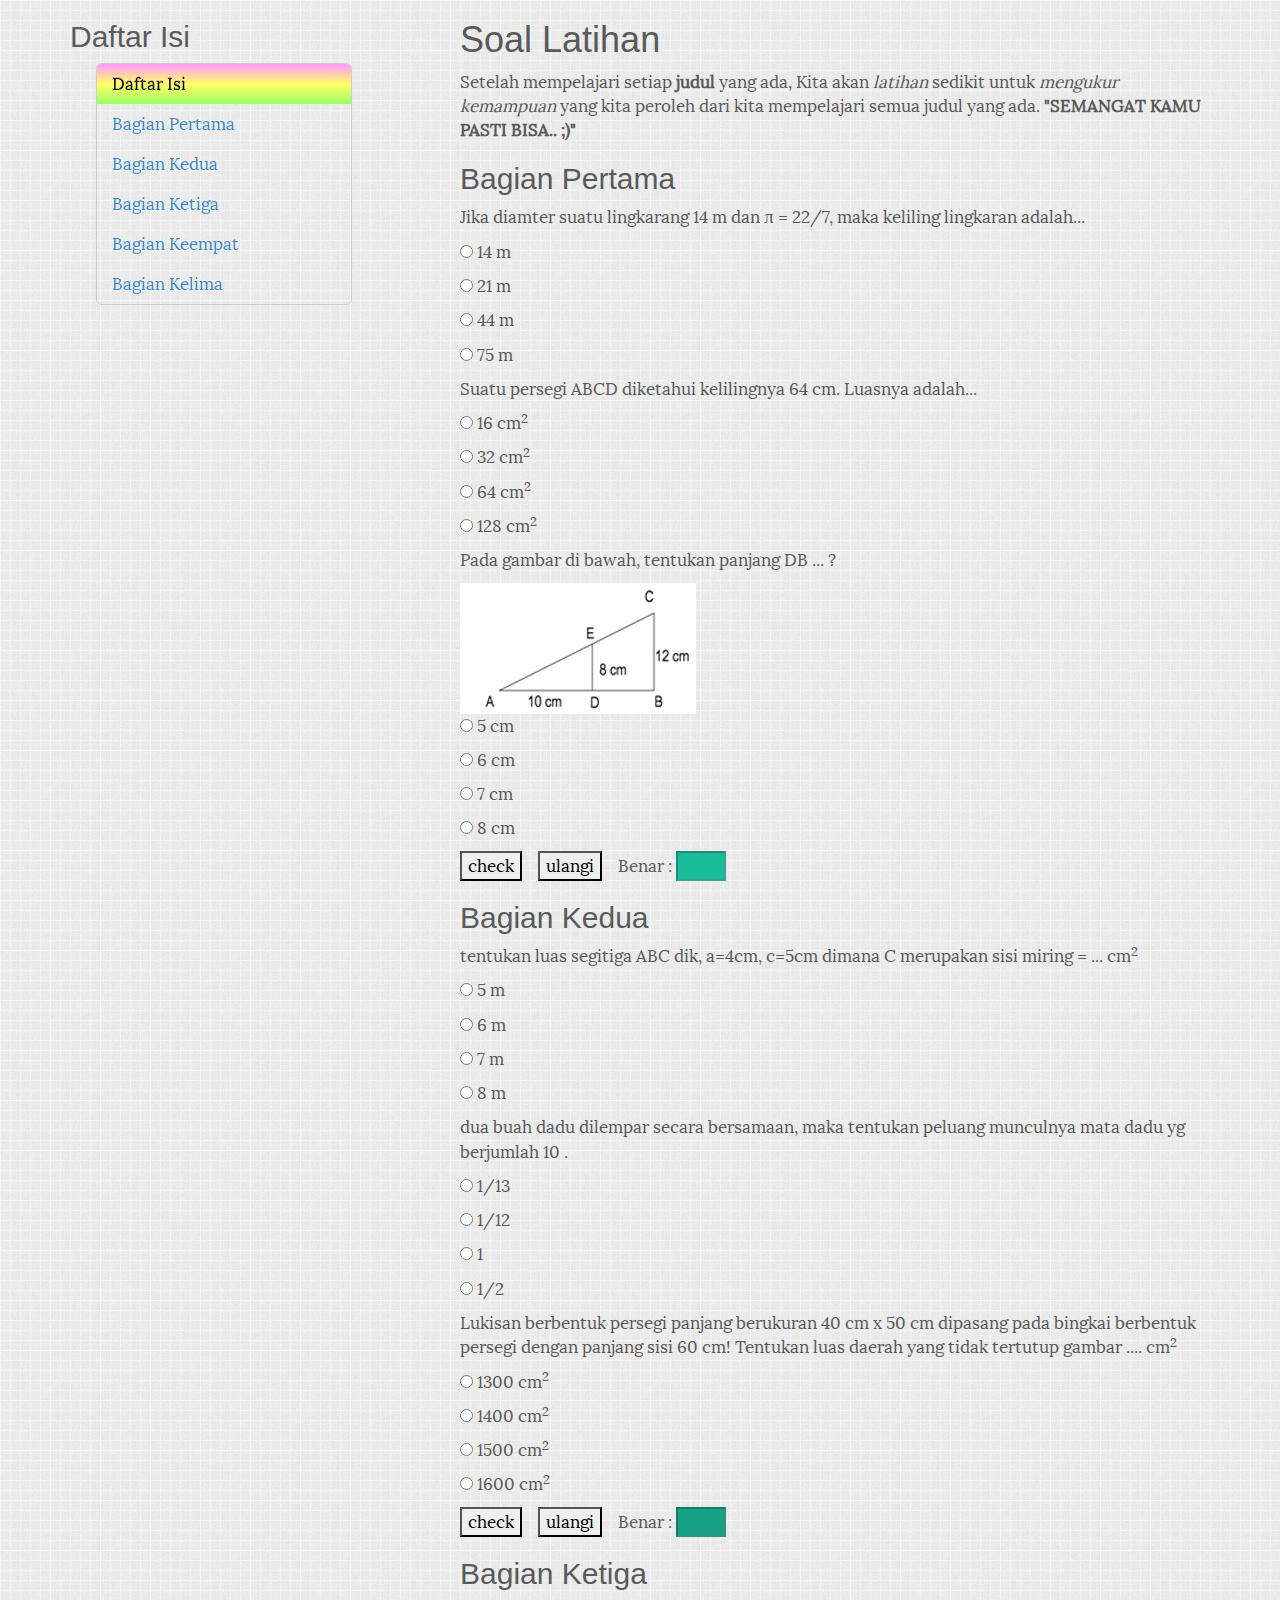
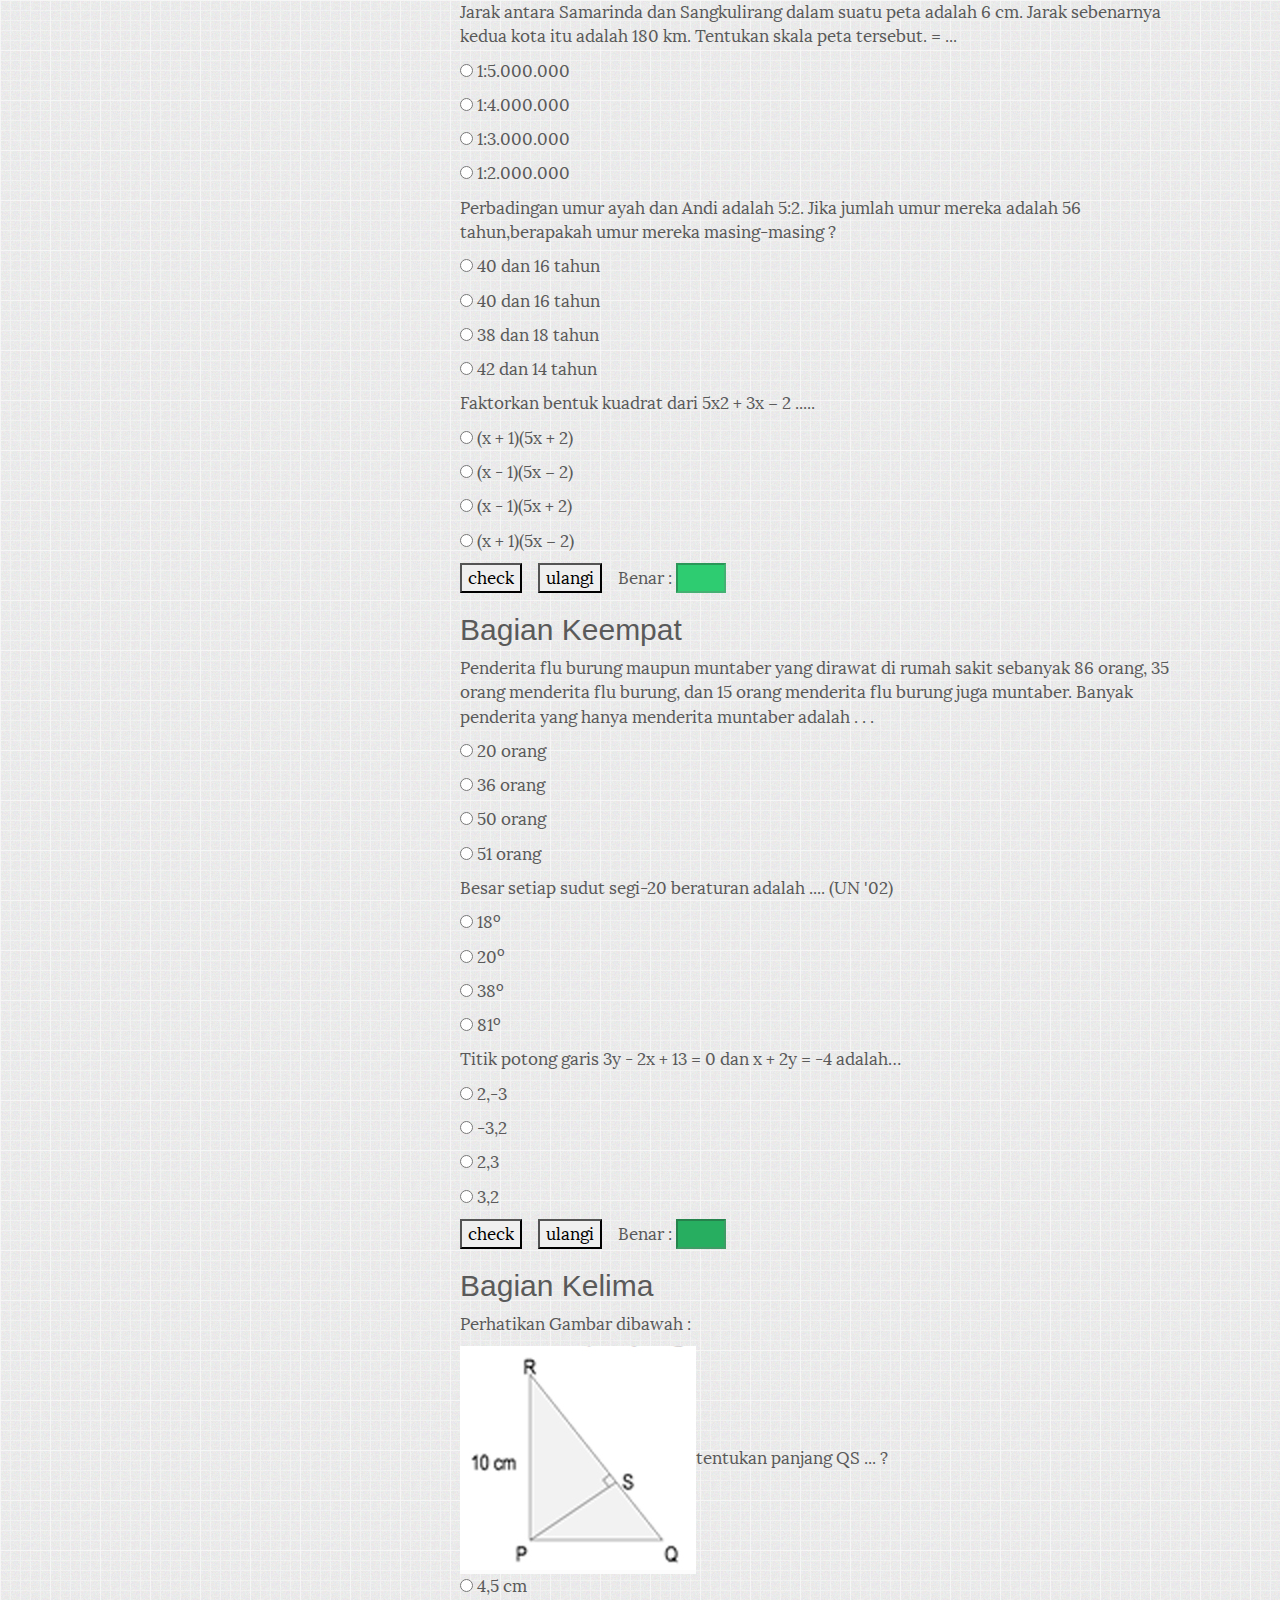
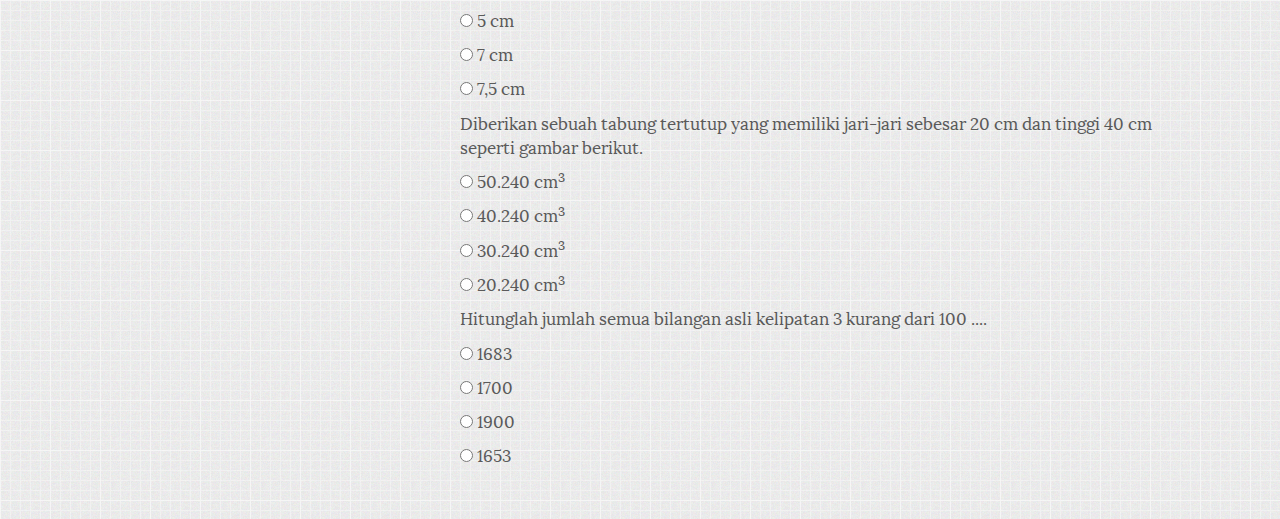
==== commit 635bd9af: "js bagian 4" ====
--- a/scrollspy.html
+++ b/scrollspy.html
@@ -98,7 +98,29 @@
 	document.chekketiga.skor.value=jlh;
 	}
 }
-
+function bagian4()
+{
+	var jlh=0;
+	
+	if(document.getElementById("j10").checked==true){
+	jlh++;}
+	
+	if(document.getElementById("j11").checked==true){
+	jlh++;}
+	
+	if(document.getElementById("j12").checked==true){
+	jlh++;}
+	if(jlh<3){
+	alert('Cobalah jawab dengan benar');
+	document.chekkeempat.skor.value=jlh;
+	document.getElementById("empat").style.backgroundColor="red";}
+	else
+	{ alert('good, anda bisa melanjutkan ke bagian terakhir');
+	document.getElementById("empat").style.backgroundColor="green";
+	document.getElementById("empat").style.color="white";
+	document.chekkeempat.skor.value=jlh;
+	}
+}
 </script>
 
 		<h2>Bagian Pertama</h2>
@@ -206,7 +228,7 @@
 		
 		<h2>Bagian Keempat</h2>
 		<div class="back-shadow">
-		<form action="" method="get">
+		<form name="chekkeempat" method="get">
 			<div id="bla">
 				<p>Penderita flu burung maupun muntaber yang dirawat di rumah sakit sebanyak 86 orang,
     35 orang menderita flu burung, dan 15 orang menderita flu burung juga muntaber.
@@ -232,12 +254,18 @@
 					<p><input type="radio" name="jawab12" value="d" /> 3,2</p>
 				</div>
 			</div>
+			
+			<div id="bla">
+				<div class="inli">
+					<input type="button" value="check" OnClick="bagian4()">&nbsp;&nbsp;&nbsp; <input type="reset" value="ulangi">&nbsp;&nbsp;&nbsp; Benar : <b><input type="text" disabled id="empat" size="3" name="skor"></b>					
+				</div>
+			</div>
 		</form>
 		</div>
 		
 		<h2>Bagian Kelima</h2>
 		<div class="back-shadow">
-		<form action="" method="get">
+		<form name="chekkelima" method="get">
 			<div id="bla">
 				<p>Perhatikan Gambar dibawah :  </p>
 				<img src="img/datar5.jpg">tentukan panjang QS ... ?
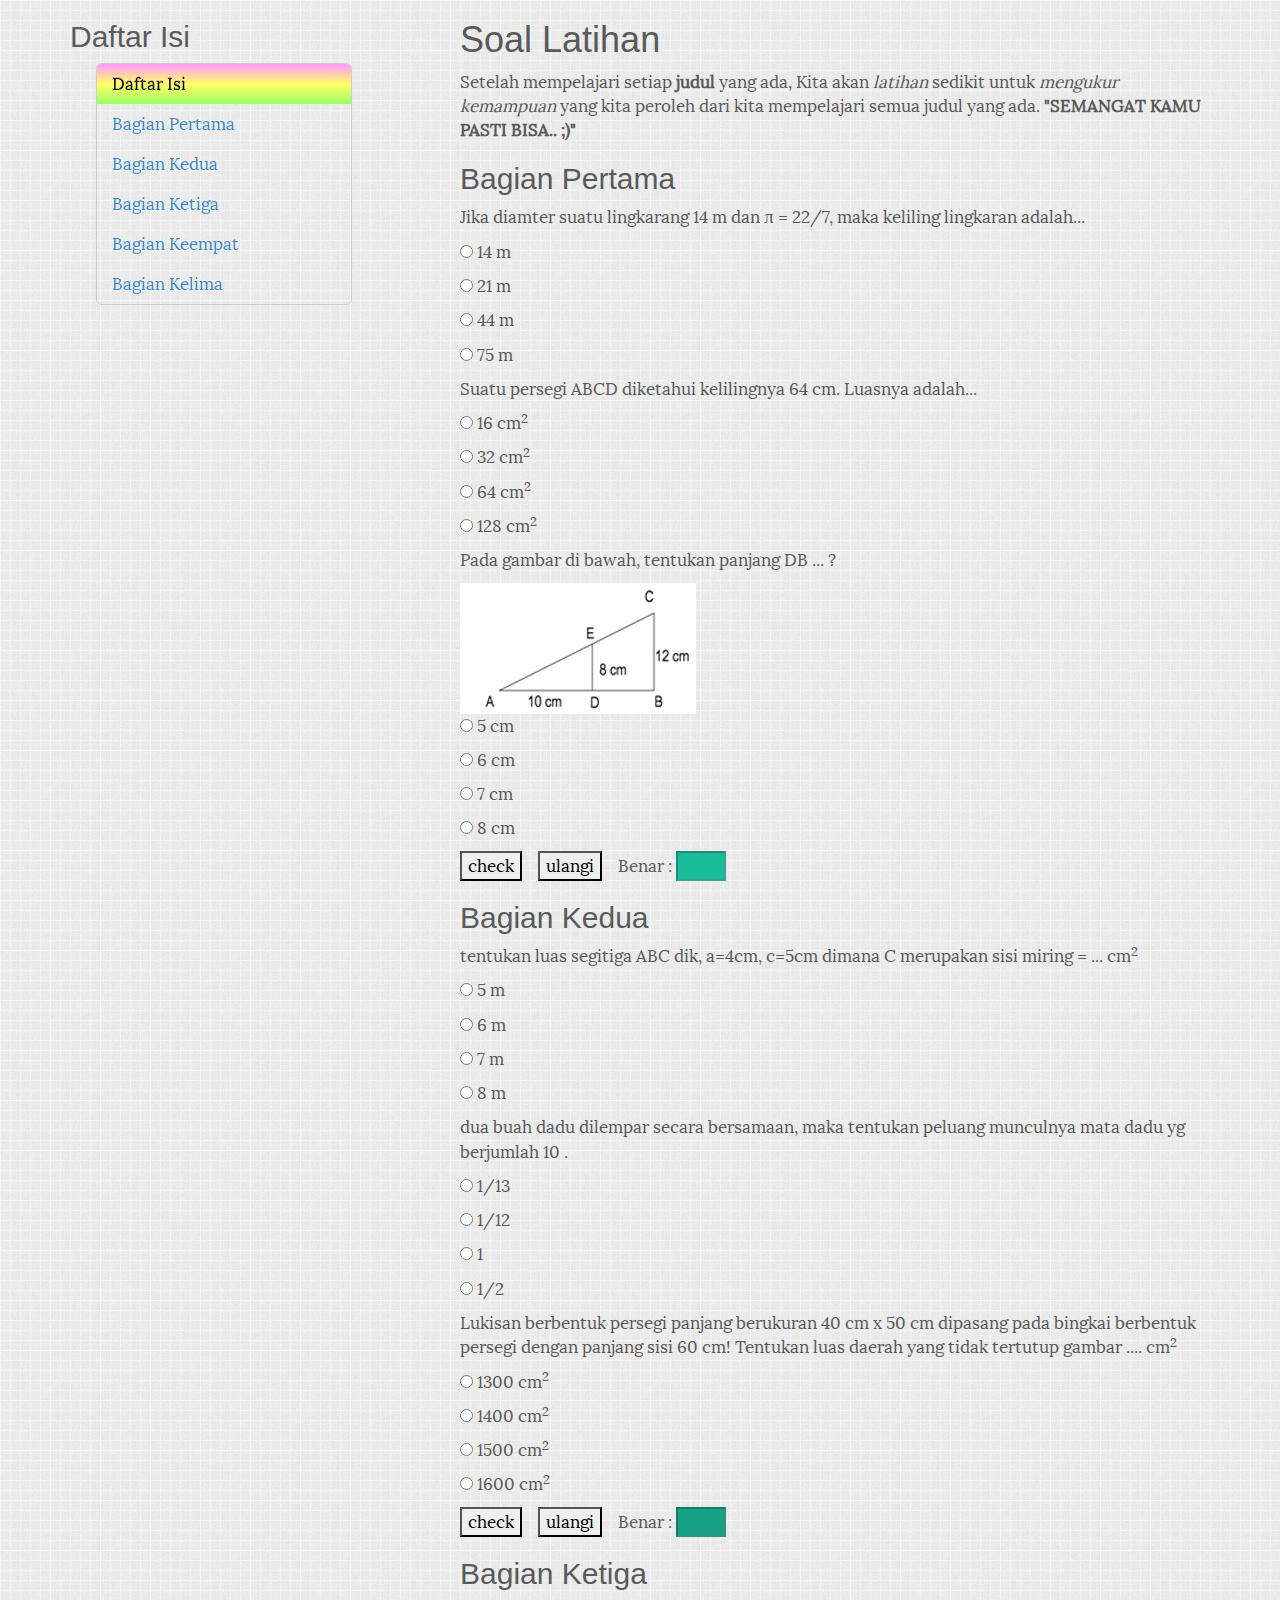
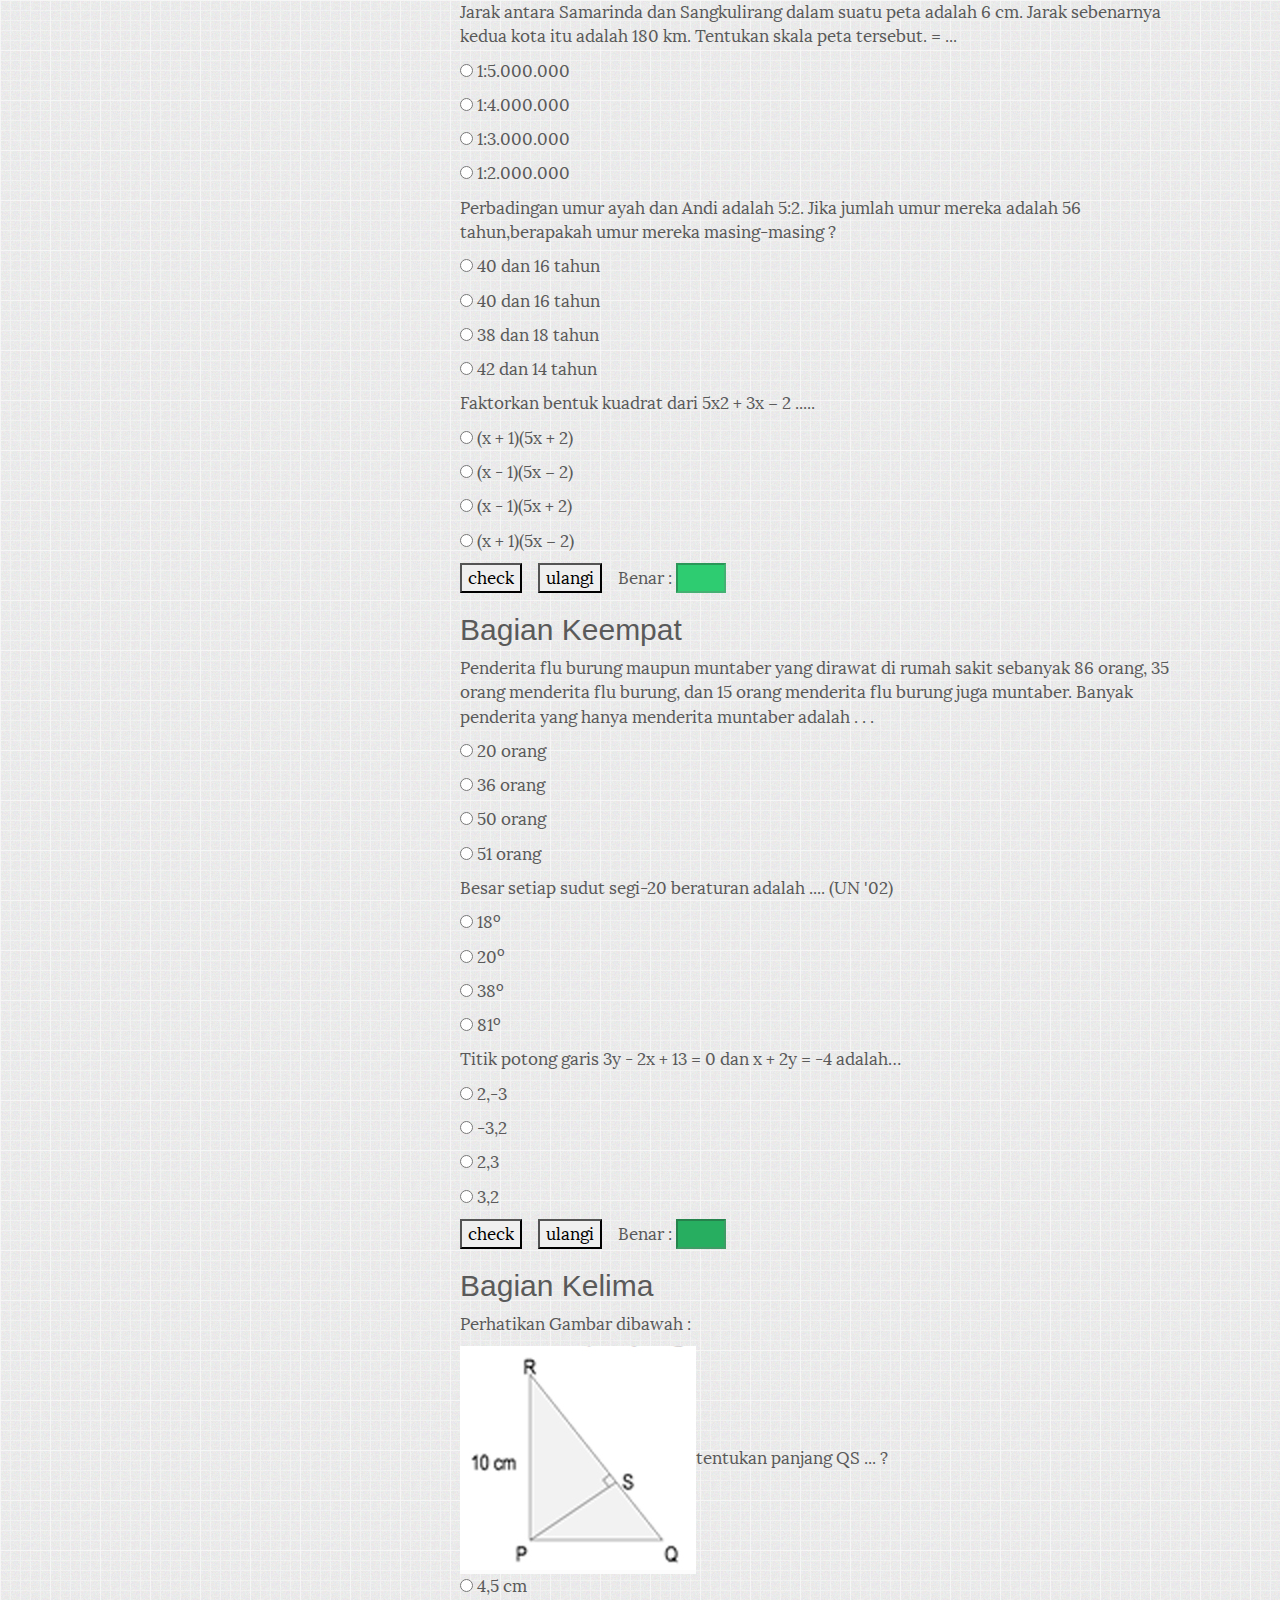
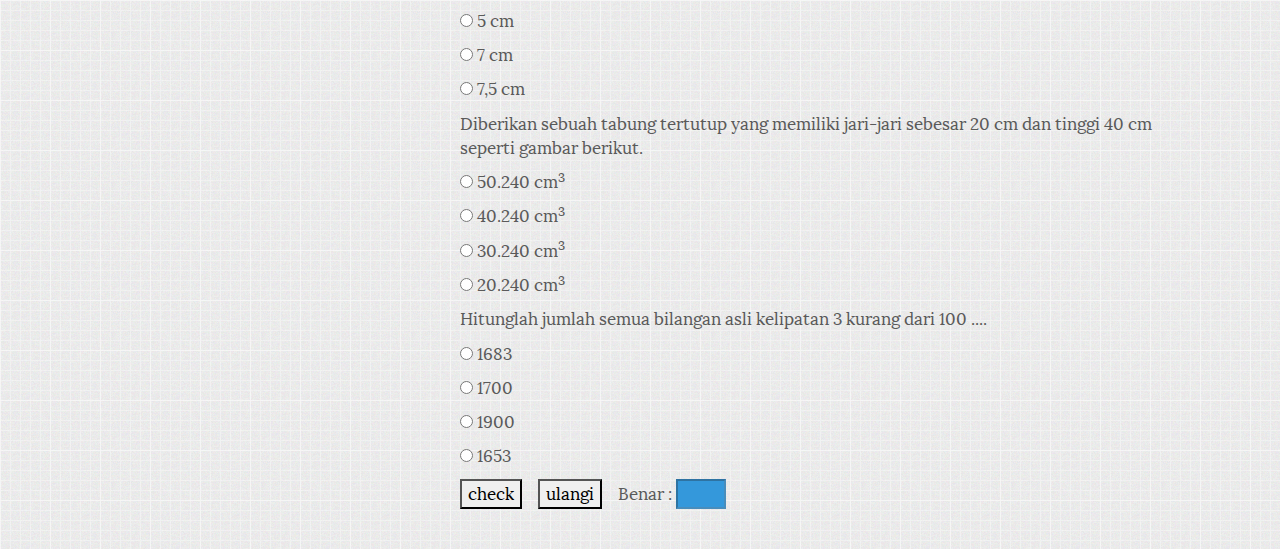
==== commit ade6760a: "js bagian 5" ====
--- a/scrollspy.html
+++ b/scrollspy.html
@@ -121,6 +121,30 @@
 	document.chekkeempat.skor.value=jlh;
 	}
 }
+function bagian5()
+{
+	var jlh=0;
+	
+	if(document.getElementById("j13").checked==true){
+	jlh++;}
+	
+	if(document.getElementById("j14").checked==true){
+	jlh++;}
+	
+	if(document.getElementById("j15").checked==true){
+	jlh++;}
+	if(jlh<3){
+	alert('Cobalah jawab dengan benar');
+	document.chekkelima.skor.value=jlh;
+	document.getElementById("lima").style.backgroundColor="red";}
+	else
+	{ alert('GOOD : SUKSES\n');
+	document.getElementById("lima").style.backgroundColor="green";
+	document.getElementById("lima").style.color="white";
+	document.chekkelima.skor.value=jlh;
+	}
+}
+
 </script>
 
 		<h2>Bagian Pertama</h2>
@@ -288,6 +312,11 @@
 					<p><input type="radio" name="jawab15" value="b" /> 1700</p>
 					<p><input type="radio" name="jawab15" value="c" /> 1900</p>
 					<p><input type="radio" name="jawab15" value="d" /> 1653</p>
+				</div>
+			</div>
+			<div id="bla">
+				<div class="inli">
+					<input type="button" value="check" OnClick="bagian5()">&nbsp;&nbsp;&nbsp; <input type="reset" value="ulangi">&nbsp;&nbsp;&nbsp; Benar : <b><input type="text" disabled id="lima" size="3" name="skor"></b>					
 				</div>
 			</div>
 		</form>
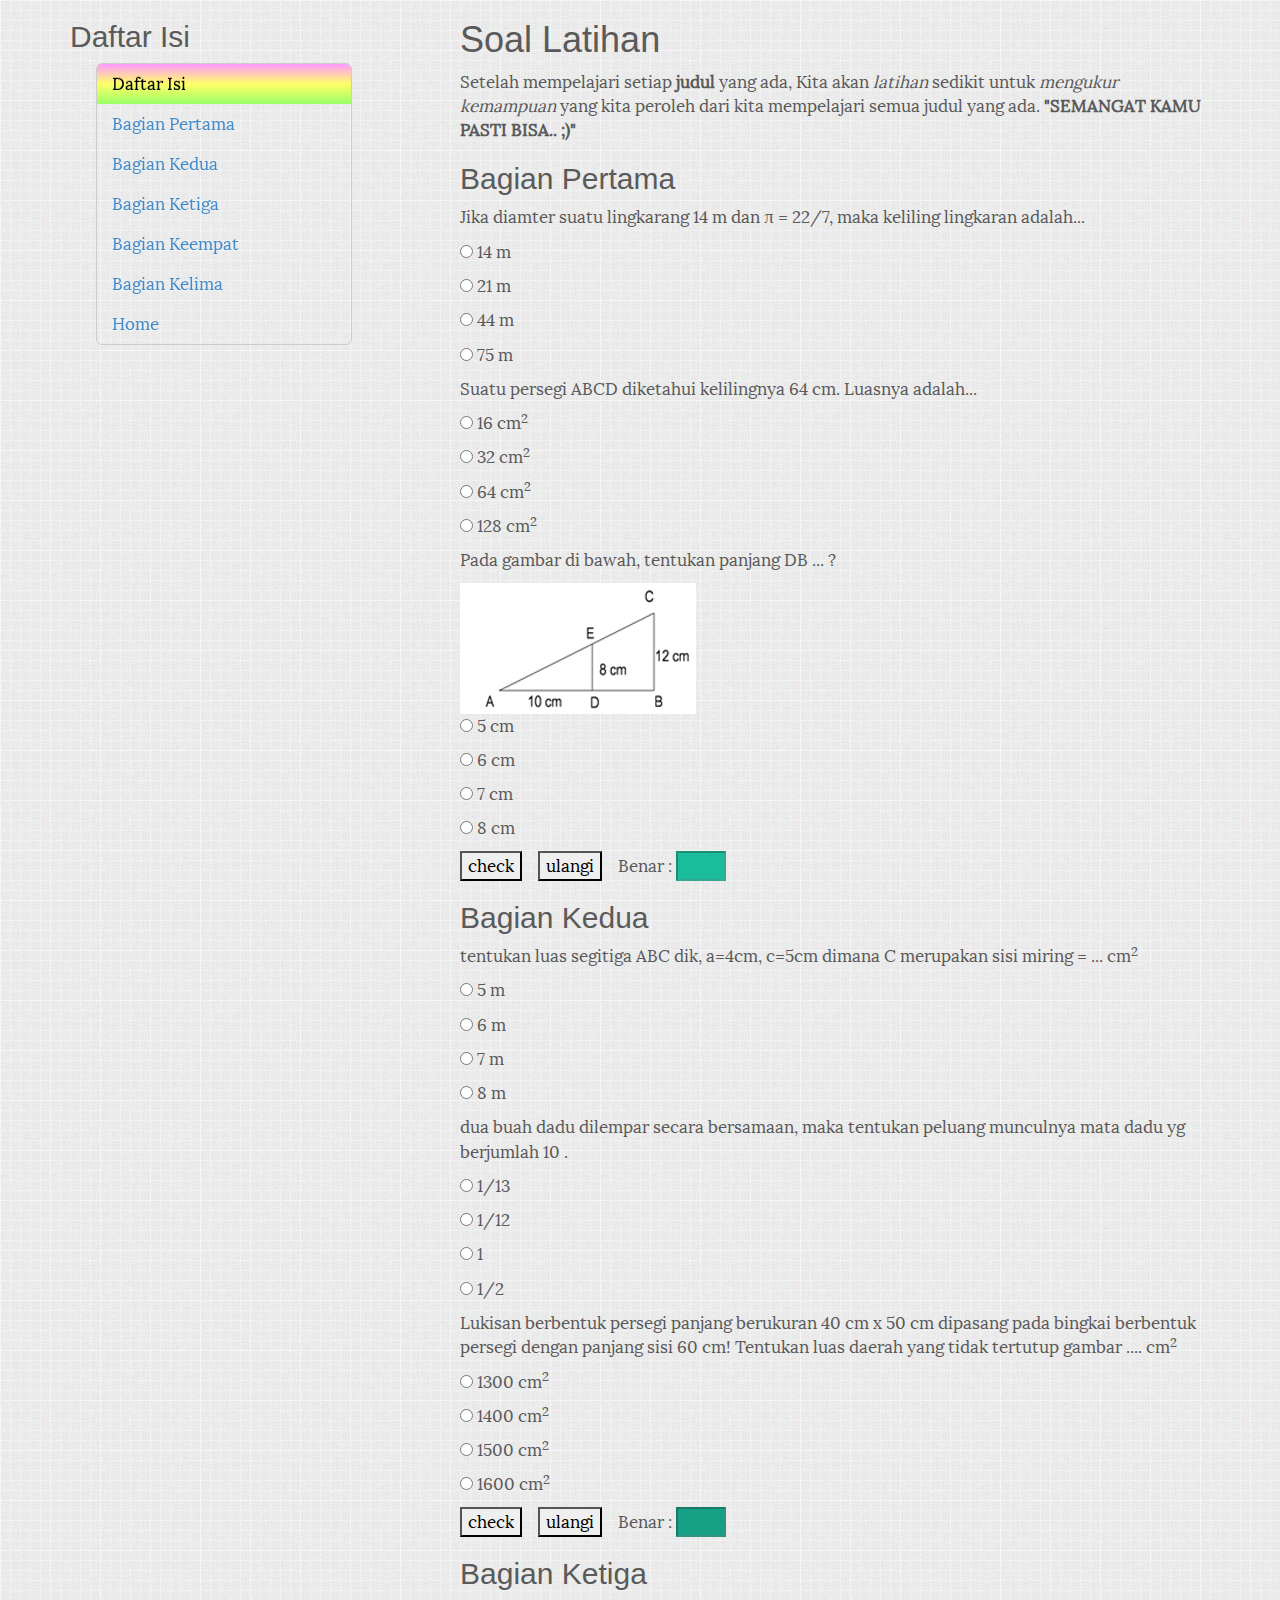
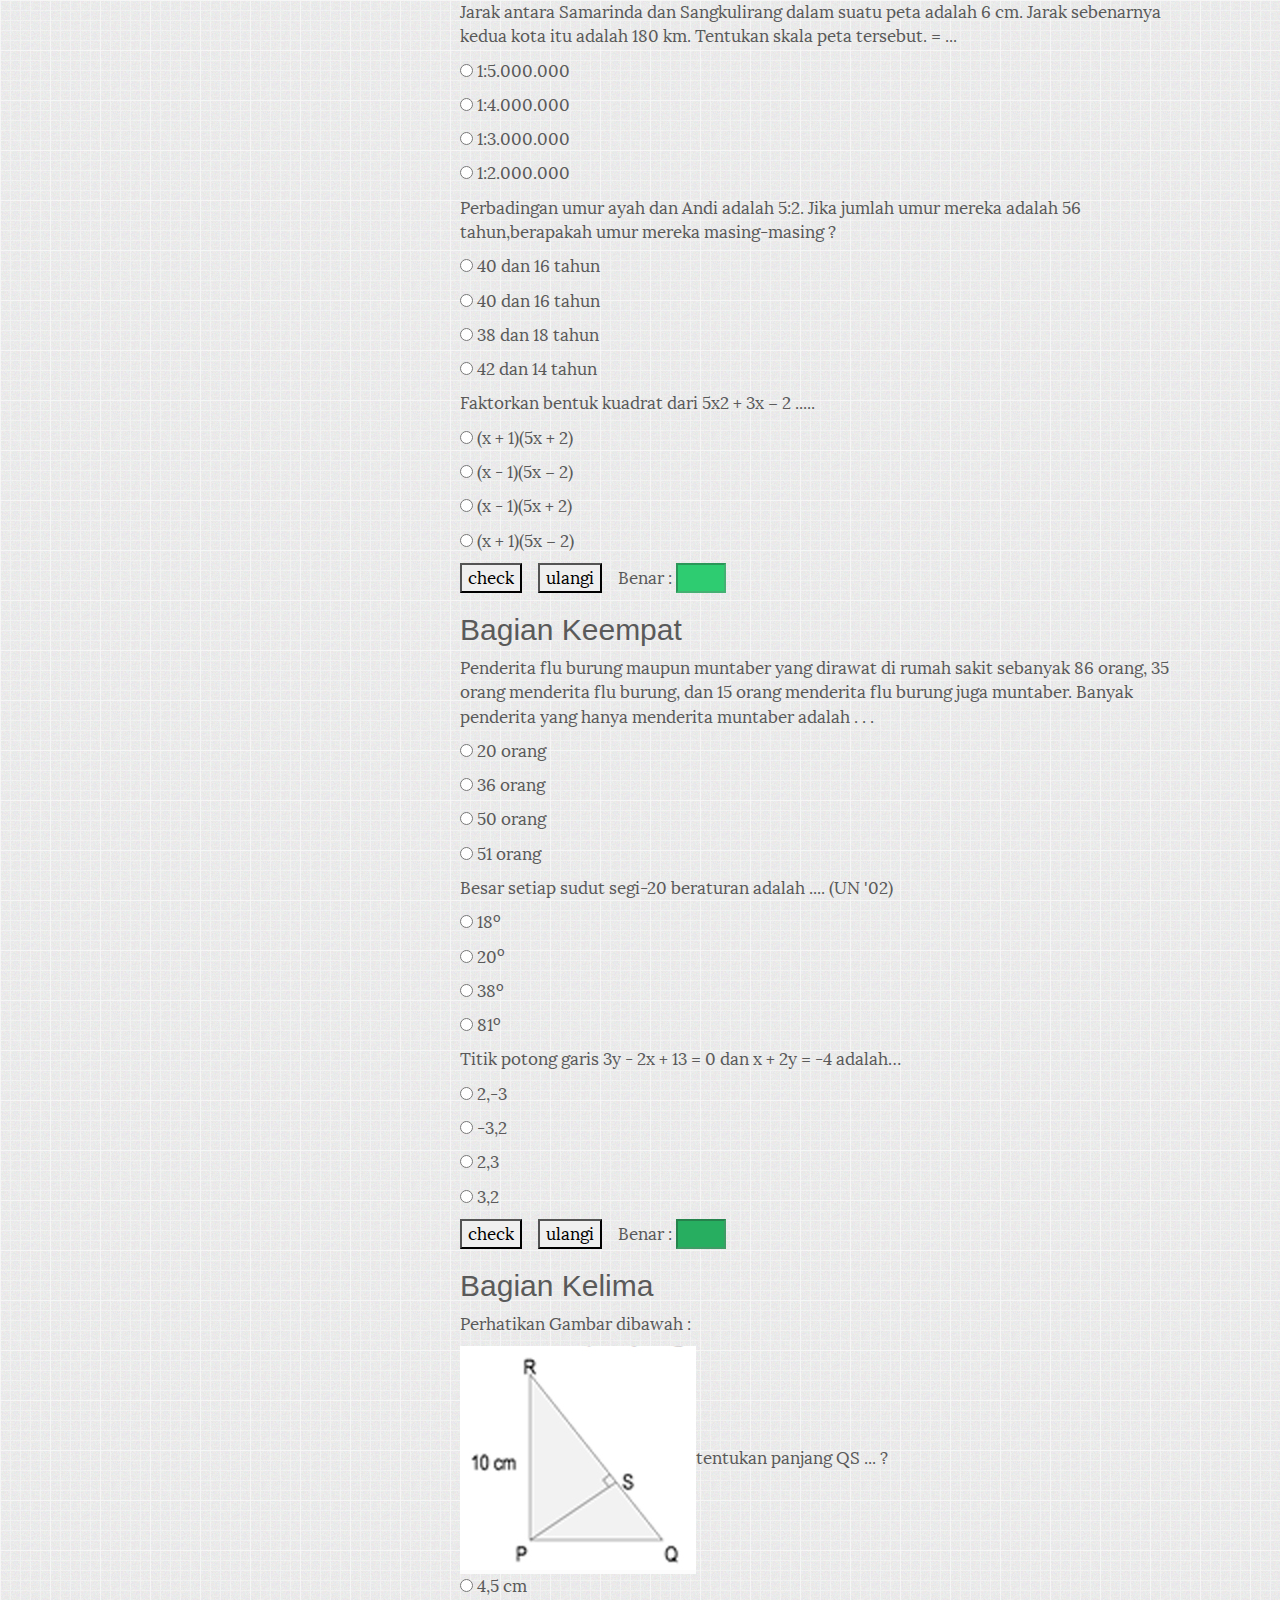
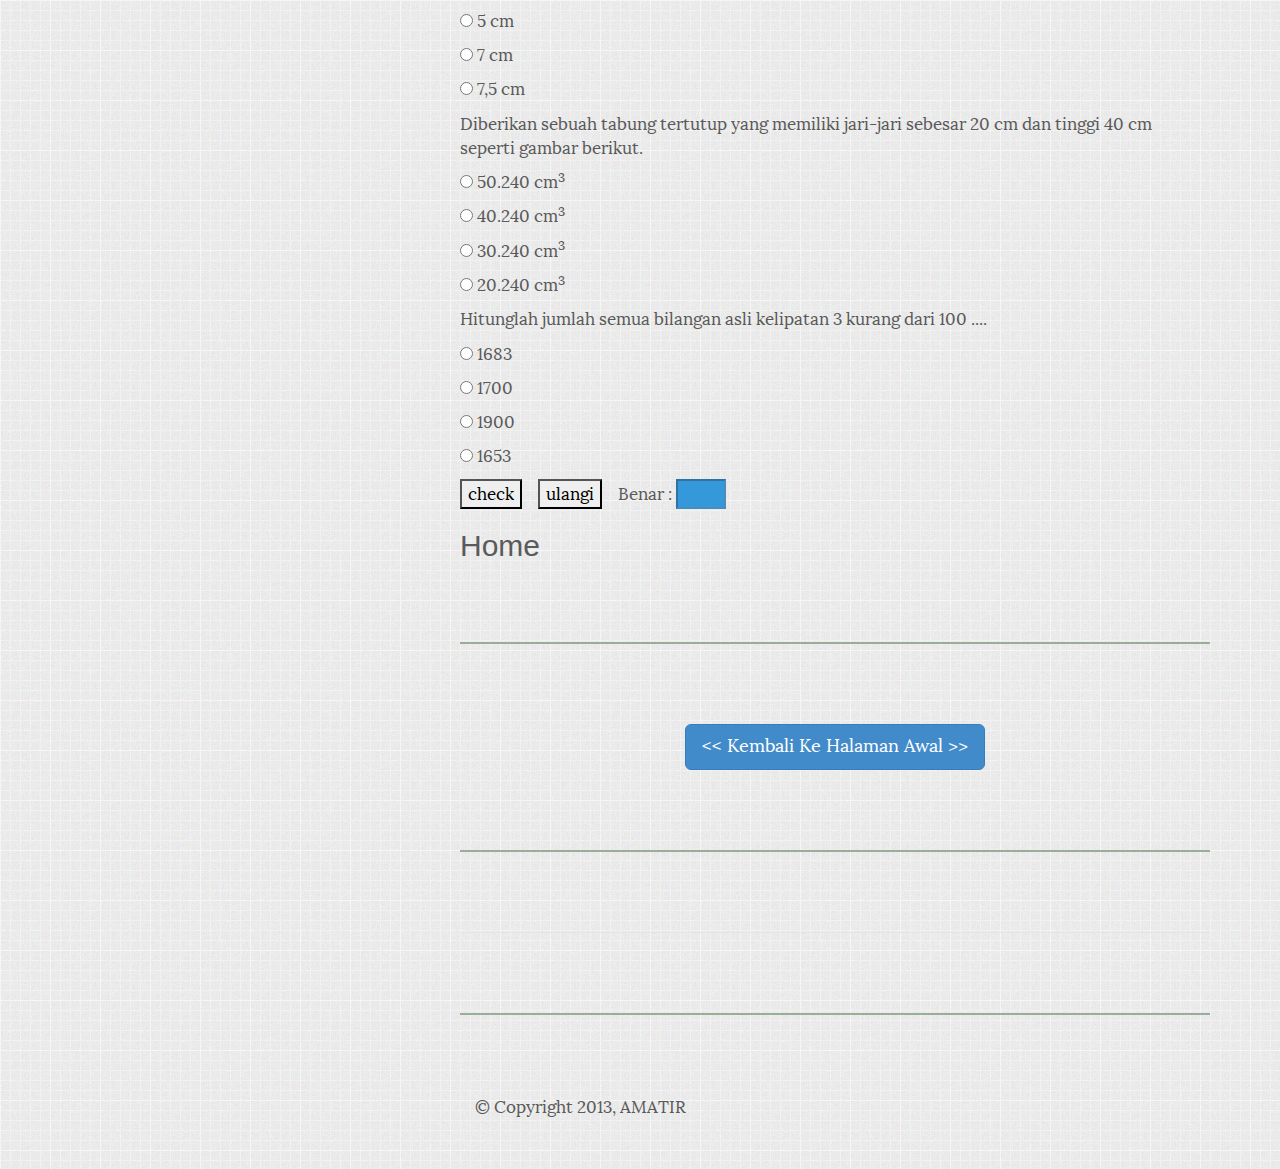
==== commit ef862223: "tambahan pada spy" ====
--- a/scrollspy.html
+++ b/scrollspy.html
@@ -321,11 +321,53 @@
 			</div>
 		</form>
 		</div>
-
-</article>
+		<h2>Home</h2>
+		<div class="back-shadow">
+		<form>
+		<div id="bla">
+			<div class="inli">
+				<hr class="featurette-divider garis">
+				<div align="center">
+					<a href="index.html" type="button" class="btn btn-lg btn-primary"><< Kembali Ke Halaman Awal >></a>
+				</div>
+				<hr class="featurette-divider garis">
+		  <!-- /END THE FEATURETTES -->
+		  <div class="container" id="latar">
+		  <div class="row">
+			<div class="col-md-12">
+					<div id="disqus_thread"></div>
+						<div id="disqus_thread"></div>
+						<script type="text/javascript">
+							  /* * * CONFIGURATION VARIABLES: EDIT BEFORE PASTING INTO YOUR WEBPAGE * * */
+							  var disqus_shortname = 'bisakomputer'; // required: replace example with your forum shortname
+					 
+							  /* * * DON'T EDIT BELOW THIS LINE * * */
+							  (function() {
+							  var dsq = document.createElement('script'); dsq.type = 'text/javascript'; dsq.async = true;
+							  dsq.src = 'http://' + disqus_shortname + '.disqus.com/embed.js';
+							  (document.getElementsByTagName('head')[0] || document.getElementsByTagName('body')[0]).appendChild(dsq);
+							  })();
+							</script>
+						  <noscript>Please enable JavaScript to view the <a href="http://disqus.com/?ref_noscript">comments powered by Disqus.</a></noscript>
+			</div>
+		 </div>
+		 </div>
+    <hr class="featurette-divider garis">
+	<!-- FOOTER -->
+	  <footer class="footer">
+		<div class="container">
+		<p>
+        &copy; Copyright 2013, AMATIR
+		</p>
+		</div>
+	</footer>
+			</div>
+			</div></form>
+		</div>
+
       </div><!--/row-->
 	</div>
-
+</article>
 	<script src="js/jquery.js"type="text/javascript"></script>
 	<script src="js/bootstrap.min.js" type="text/javascript"></script>
 	<script src="js/holder.js" type="text/javascript"></script>
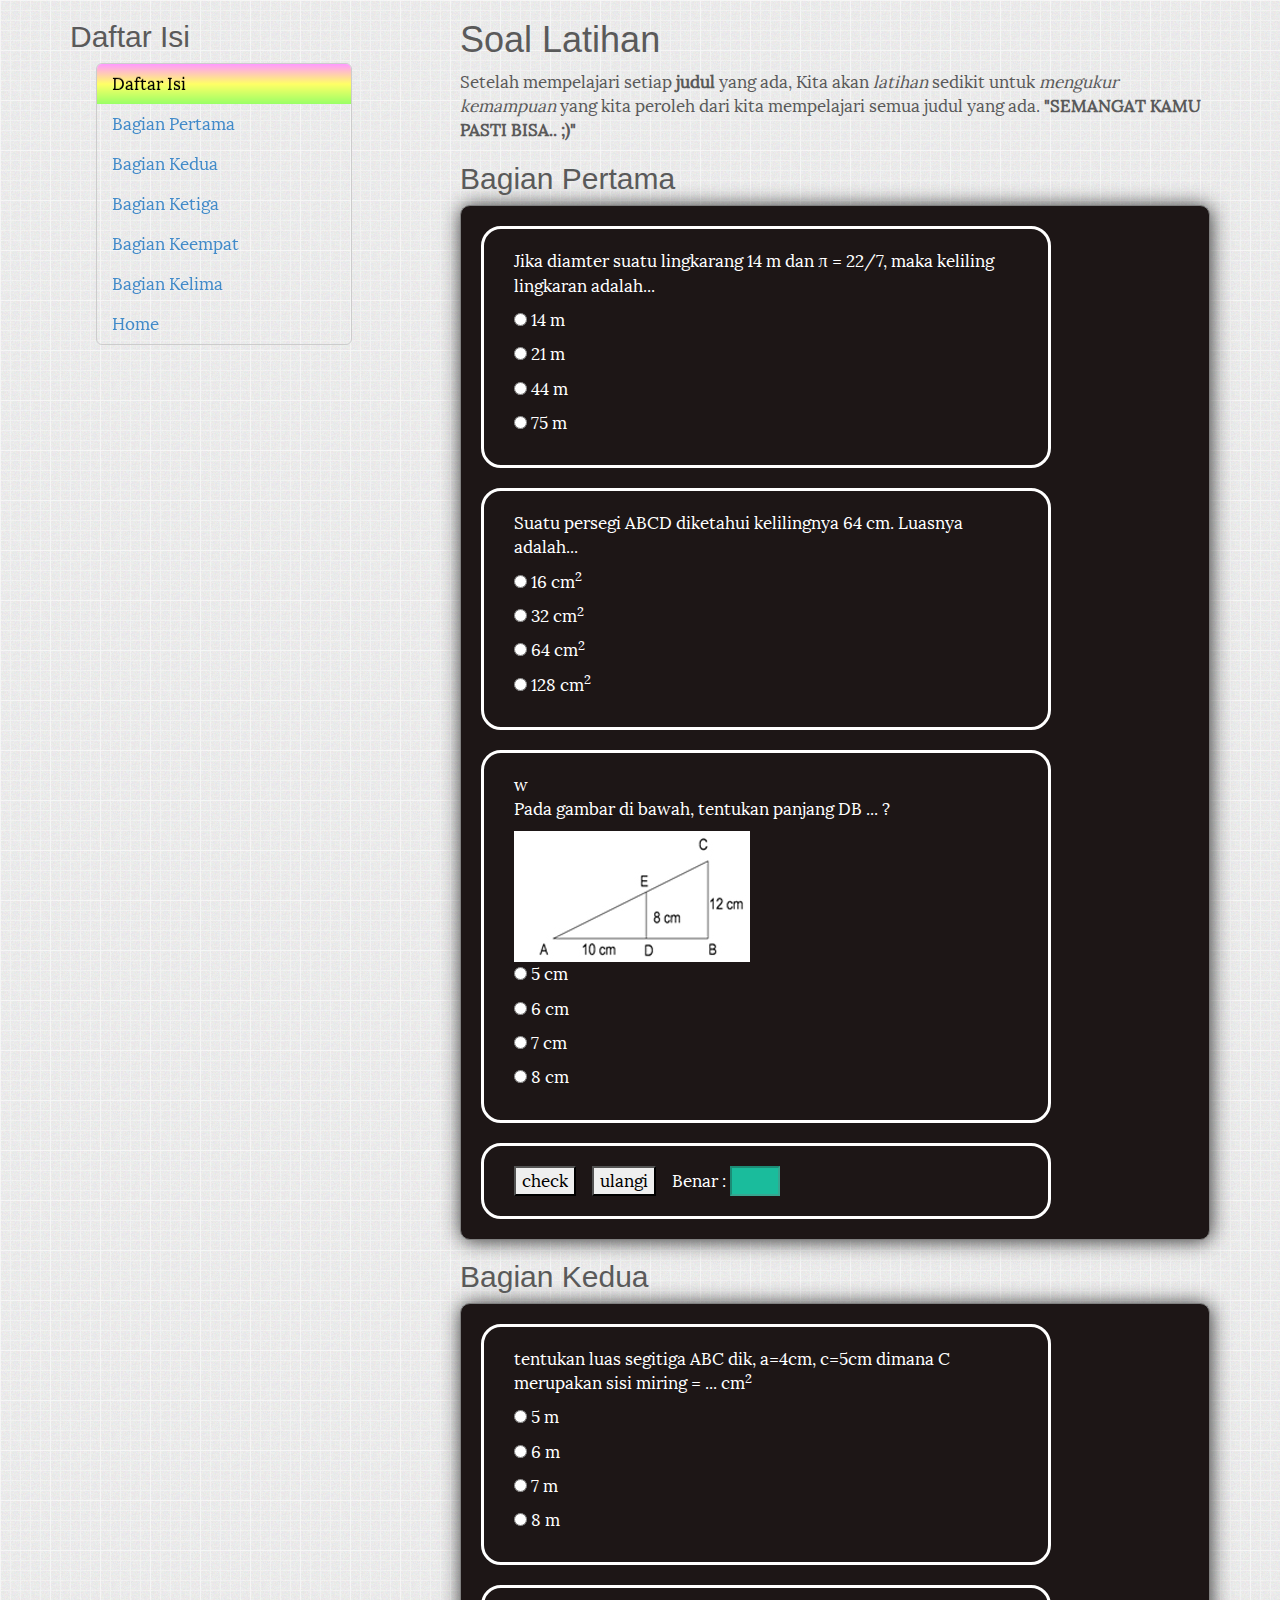
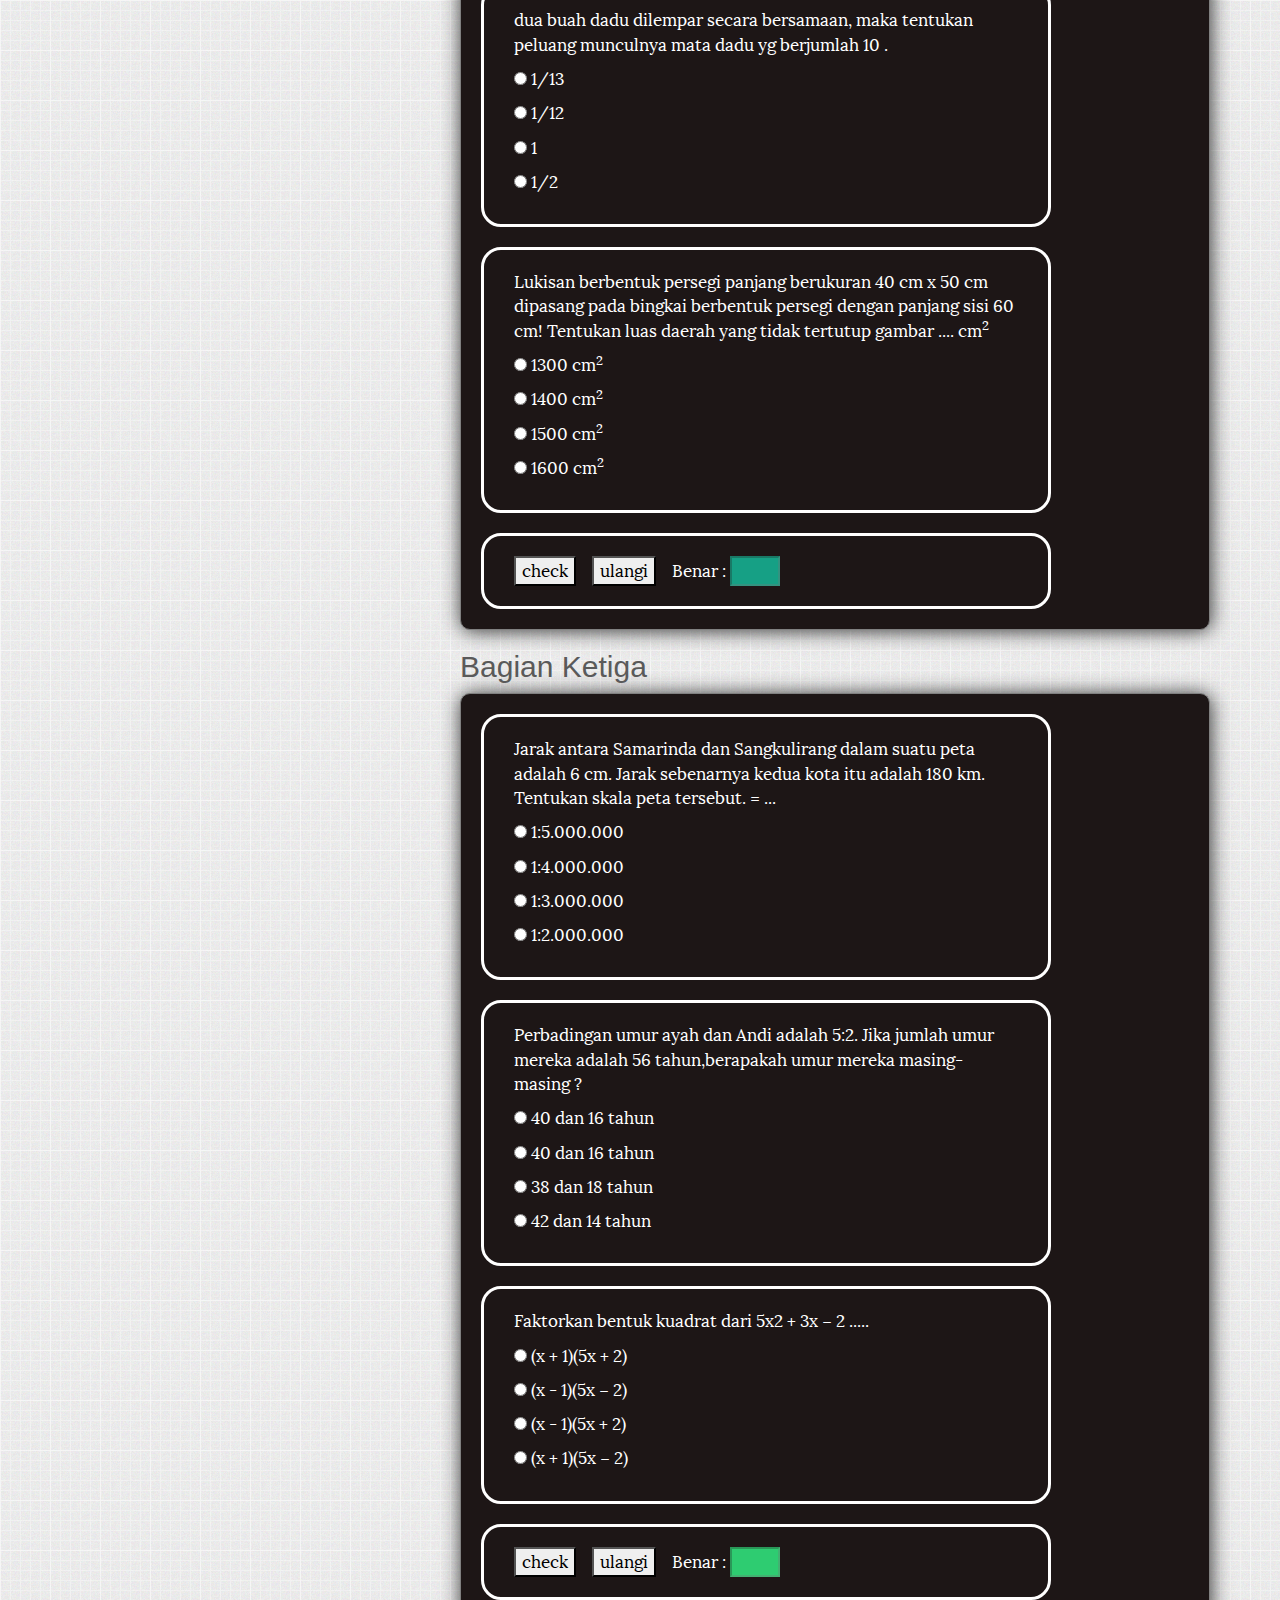
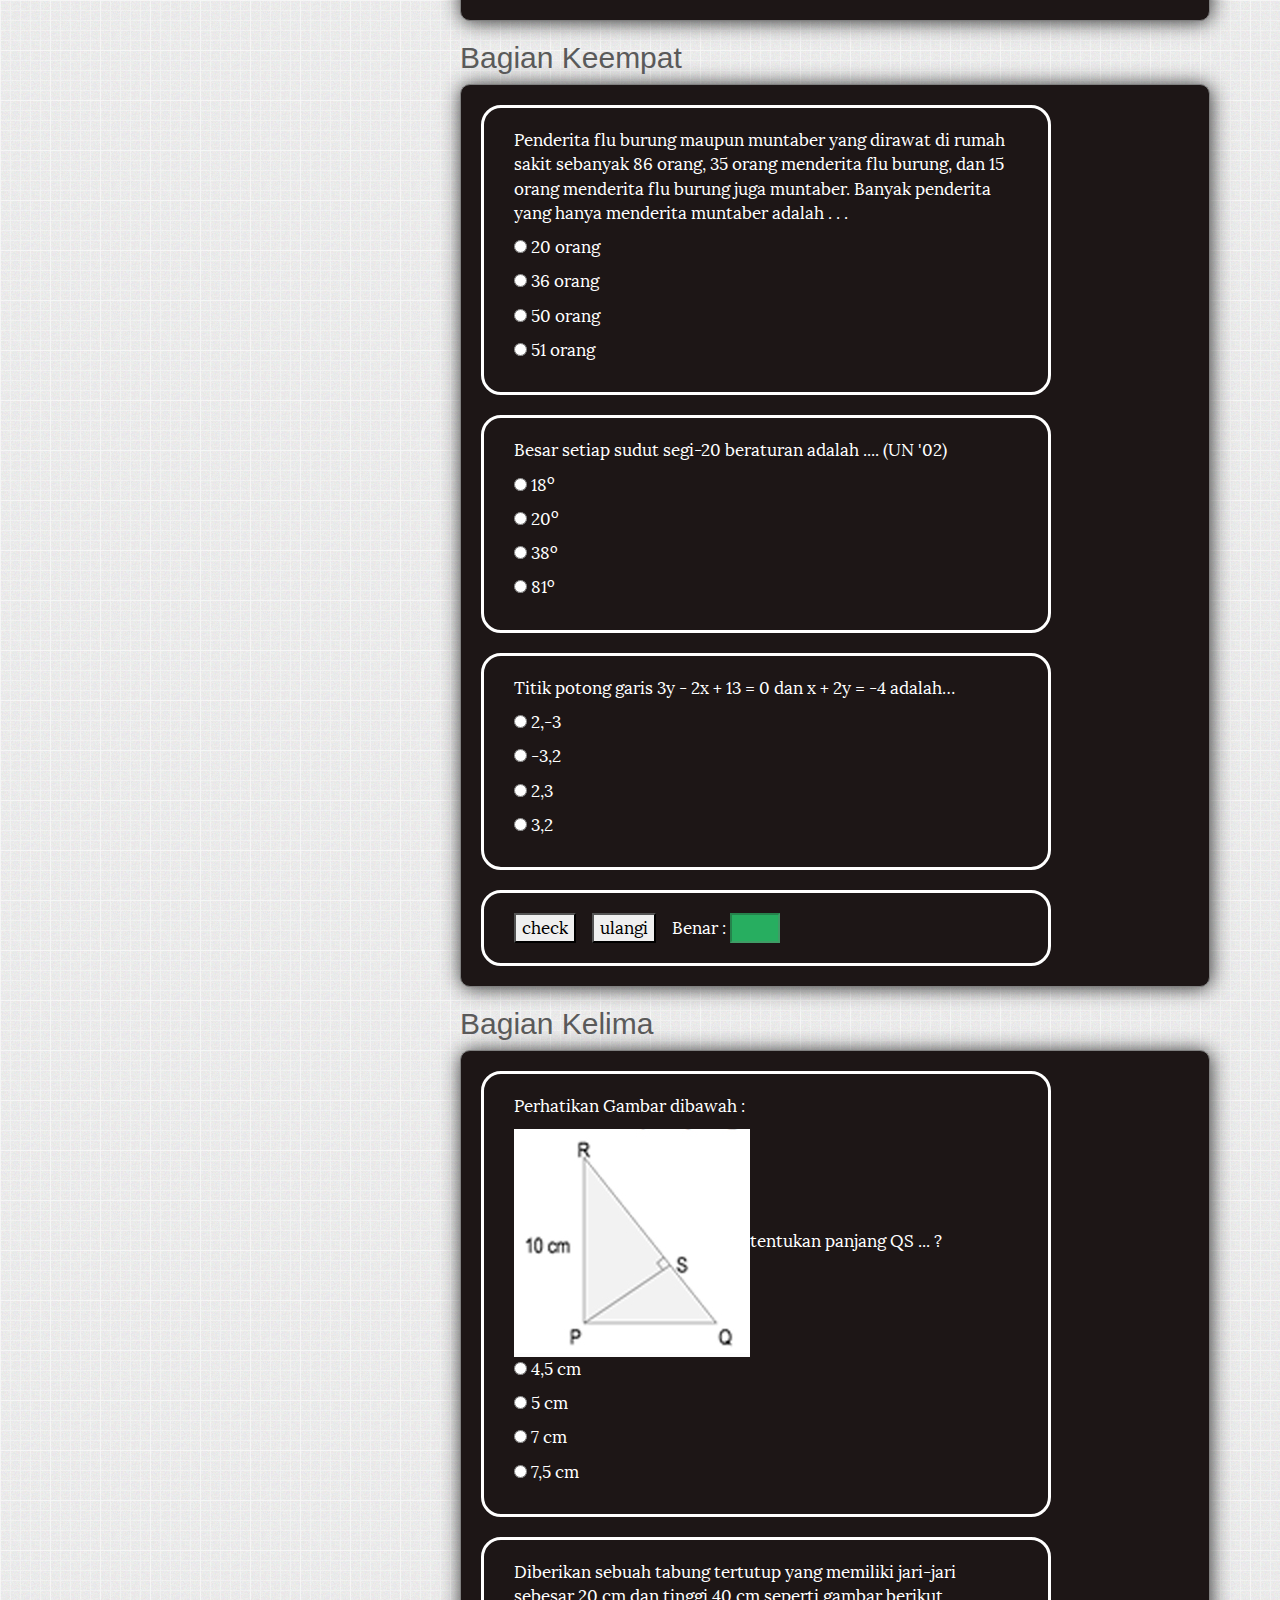
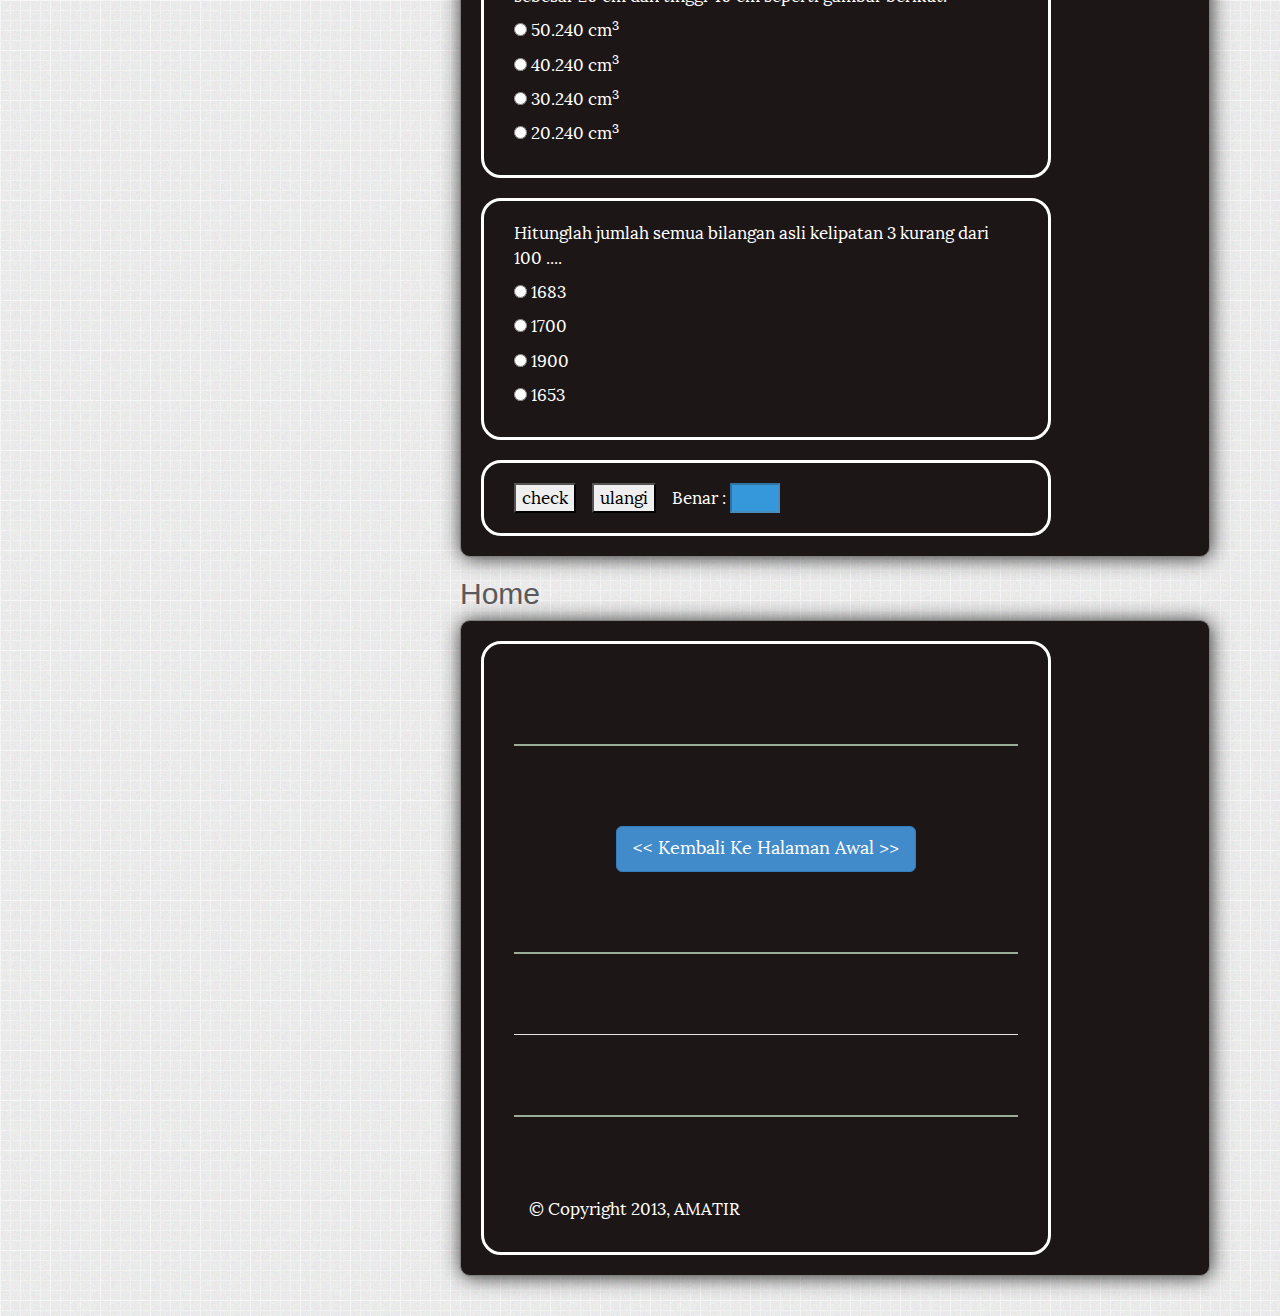
==== commit 1ee63a7a: "index" ====
--- a/scrollspy.html
+++ b/scrollspy.html
@@ -164,7 +164,7 @@
 				<p><input type="radio" name="jawab2" value="c" id="j2" /> 64  cm<sup>2</sup></p>
 				<p><input type="radio" name="jawab2" value="d" /> 128 cm<sup>2</sup></p>
 			</div>
-			<div id="bla">
+			<div id="bla">w
 				<p>Pada gambar di bawah, tentukan panjang DB ... ?</p>
 				<img src="img/datar1.jpg"> 
 				<div class="inli">
--- a/css/ukuran.css
+++ b/css/ukuran.css
@@ -39,6 +39,32 @@
   transition-timing-function: ease-out;
 	color: #FFF;
 }
+.padd{
+	padding-top: 15px;
+	padding-left: 15px;
+	}
+.back-shadow {
+	color: white;
+	border: 1px solid grey;
+	background: hsl(0, 15%, 10%);
+	box-shadow: 1px 1px 20px #333333;
+	border-radius: 10px;
+}
+#bla {
+	border: 3px solid #FFF;
+	width: 570px;
+	padding: 20px 30px;
+	border-radius: 20px;
+	margin: 20px;
+	color: #FFF;
+	}
+#bla:hover {
+	background: url('../img/noisy_grid.png') 0 0 repeat;
+	color: #000;
+	transition-property: background-color, color;
+	transition-duration: 1s;
+	transition-timing-function: ease-out;
+	}
 .ukuran {
 	height: 200px;
 	border-radius: 30px;
@@ -53,12 +79,22 @@
 	padding-top: 15px;
 	padding-bottom: 15px;
 	}
+.borderhov {
+	transition: all 1s ease-in;
+	}
+.borderhov:hover {
+	border: 6px solid #000;
+	color: #000;
+	transition: 0.3s ease;
+    border-radius: none;
+	}
+
 #satu {
 	background: #1abc9c;
 	text-align:center;
 	}
 #satu:hover {
-	border: 5px solid #000;
+	background: #16a085;
 	}
 #dua {
 	background: #16a085;
@@ -66,7 +102,6 @@
 	}
 #dua:hover {
 	background: #1abc9c;
-	border: 5px solid #000;
 	}
 #tiga {
 	background: #2ecc71;
@@ -74,7 +109,6 @@
 	}
 #tiga:hover {
 	background: #27ae60;
-	border: 5px solid #000;
 	}
 #empat {
 	background: #27ae60;
@@ -82,7 +116,6 @@
 	}
 #empat:hover {
 	background: #2ecc71;
-	border: 5px solid #000;
 	}
 #lima {
 	background: #3498db;
@@ -90,7 +123,6 @@
 	}
 #lima:hover {
 	background: #2980b9;
-	border: 5px solid #000;
 	}
 #enam {
 	background: #2980b9;
@@ -98,7 +130,6 @@
 	}
 #enam:hover {
 	background: #3498db;
-	border: 5px solid #000;
 	}
 #tujuh {
 	background: #9b59b6;
@@ -106,7 +137,6 @@
 	}
 #tujuh:hover {
 	background: #8e44ad;
-	border: 5px solid #000;
 	}
 #lapan {
 	background: #8e44ad;
@@ -114,19 +144,17 @@
 	}
 #lapan:hover {
 	background: #9b59b6;
-	border: 5px solid #000;
 	}
 #sem {
 	background: #34495e;
 	text-align:center;
 	}
-#semb {
+.semb {
 	text-align:center;
 	font-size:20px;
 }
 #sem:hover {
 	background: #2c3e50;
-	border: 5px solid #000;
 	}
 #sep {
 	background: #2c3e50;
@@ -134,7 +162,6 @@
 	}
 #sep:hover {
 	background: #34495e;
-	border: 5px solid #000;
 	}
 #sebelas {
 	background: #f1c40f;
@@ -142,7 +169,6 @@
 	}
 #sebelas:hover {
 	background: #f39c12;
-	border: 5px solid #000;
 	}
 #duabelas {
 	background: #f39c12;
@@ -150,7 +176,6 @@
 	}
 #duabelas:hover {
 	background: #f1c40f;
-	border: 5px solid #000;
 	}
 #tigabelas {
 	background: #e67e22;
@@ -158,7 +183,6 @@
 	}
 #tigabelas:hover {
 	background: #d35400;
-	border: 5px solid #000;
 	}
 #empatbelas {
 	background: #d35400;
@@ -166,7 +190,6 @@
 	}
 #empatbelas:hover {
 	background: #e67e22;
-	border: 5px solid #000;
 	}
 #limabelas {
 	background: #e74c3c;
@@ -174,7 +197,6 @@
 	}
 #limabelas:hover {
 	background: #c0392b;
-	border: 5px solid #000;
 	}
 #enambelas {
 	background: #c0392b;
@@ -182,7 +204,6 @@
 	}
 #enambelas:hover {
 	background: #e74c3c;
-	border: 5px solid #000;
 	}
 #tujuhbelas {
 	background: #00FFFF;
@@ -190,7 +211,6 @@
 	}
 #tujuhbelas:hover {
 	background: #00CCCC;
-	border: 5px solid #000;
 	}
 #lapanbelas {
 	background: #00CCCC;
@@ -198,7 +218,6 @@
 	}	
 #lapanbelas:hover {
 	background: #00FFFF;
-	border: 5px solid #000;
 	}
 ::-webkit-scrollbar {
 	width: 15px;
@@ -300,14 +319,6 @@
 	}
 #panelnav {
 	background: #e5e5e5;
-	}
-#whywhy {
-	overflow-y: scroll;
-	height: 700px;
-	}
-.nav > li > a:hover {
-	background: #99FFCC;
-	color: #000;
 	}
 #whywhy {
 	overflow-y: scroll;
@@ -319,7 +330,7 @@
 	}
 #whywhy:hover {
 	box-shadow: 0 1px 1px #CC0099 inset, 0 0 12px #CC0099;color: #000;outline: 0 none;
-	transition: 0.6s ease-out;
+	transition: 2s ease-out;
 	}
 .nav > li > a:hover {
 	background: linear-gradient(to bottom, #FF99FF, #FFFF99, #99FF66, #00CCFF);
@@ -329,4 +340,16 @@
 .well {
 	border: 1px solid #FF6600;
 	background: #FFF;
-	}+	}
+.inform {
+	background: #00CCFF;
+	}
+.inway {
+	background: #66FF66;
+	}
+.dangerss {
+	background: #FF66CC;
+	}
+.warn {
+	background: #FFFF00;
+	}
